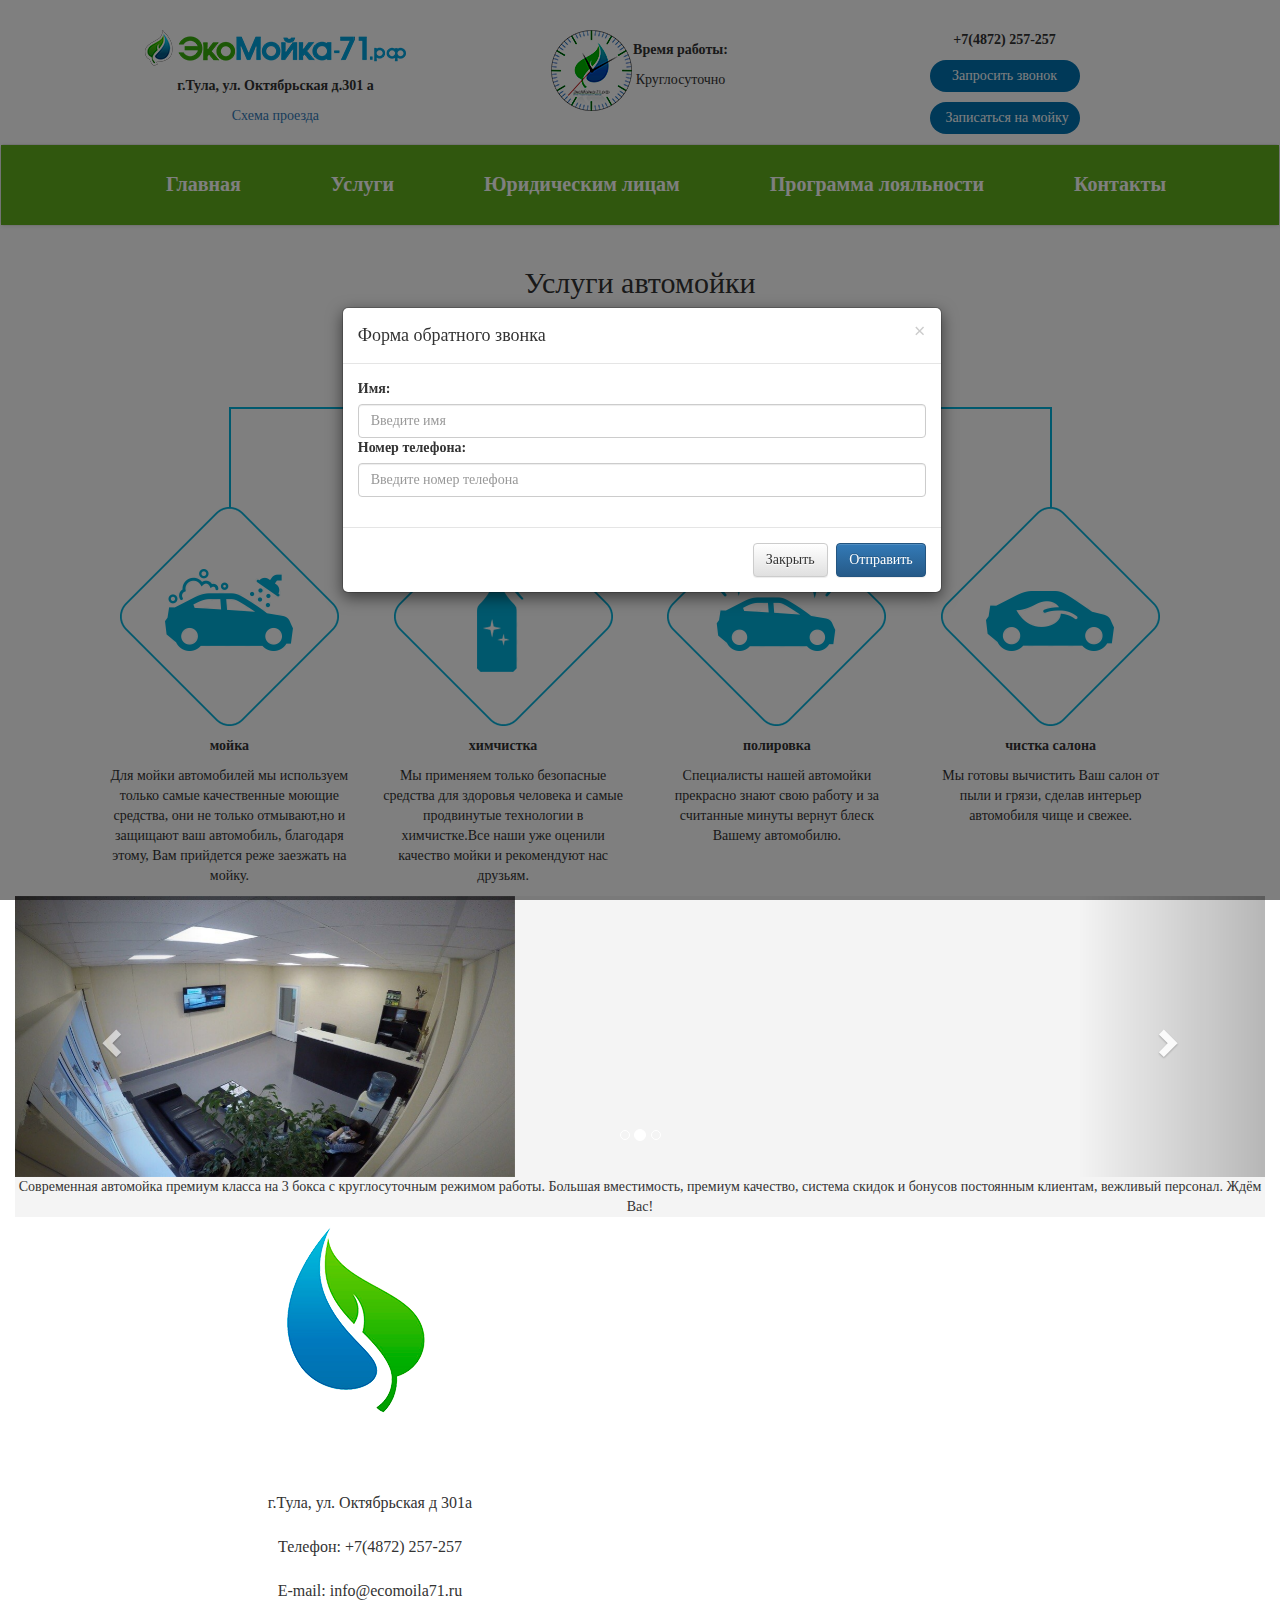
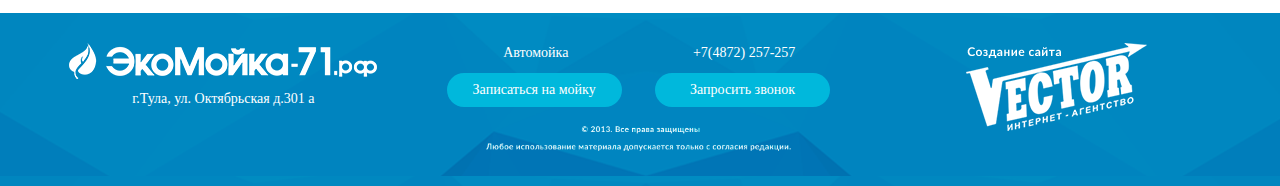
==== index.html @ 659a9f97 "prepearing to move" ====
<!DOCTYPE html>
<html lang="en">
<head>
	<meta charset="UTF-8">
	<meta name="viewport" content="width=device-width, initial-scale=1.0">
	<link href="assets/css/bootstrap-responsive.css" rel="stylesheet">
	<link href="css/bootstrap.min.css" rel="stylesheet">
	<link href="css/bootstrap-theme.css" rel="stylesheet">
	<link href="css/font-awesome.css" rel="stylesheet">
	<link href="css/styles.css" rel="stylesheet">
	<script src="js/jquery-3.0.0.min.js"></script>
    <script src="js/bootstrap.min.js"></script>
    <script src="js/bootstrap-carousel.js"></script>
	<title>Экомойка71</title>
</head>
<body>
<header>
<div class="container-fluid">
    <div class="col-lg-5 col-md-5  col-sm-5  col-xs-12">
      <p><img src="img/logo.png" alt=""></p>
      <p><strong>г.Тула, ул. Октябрьская д.301 а</strong></p>
      <p><a href="#contacts">Схема проезда</a></p>
    </div>
    <div class="col-lg-2 col-md-3 col-sm-3 col-xs-12 clock">
    	<p class="hidden-xs"><img src="img/clock.png" alt=""></p>
    	<p><strong>Время работы:</strong></p>
    	<p>Круглосуточно</p>
    </div>
    <div class="col-lg-5 col-md-4 col-sm-4 col-xs-12">
    	<p class="visible-xs"><strong>Контактный телефон:</strong></p>
    	<p><strong>+7(4872) 257-257</strong></p>
    	<p class="col-xs-6 col-sm-12 col-lg-12"><a class="btn">Запросить звонок</a></p>
    	<p class="col-xs-6 col-sm-12 col-lg-12"><a class="btn">Записаться на мойку</a></p>
    </div>
  </div>
</header>
<nav role="navigation" class="navbar navbar-default">
	<!-- Логотип и мобильное меню -->
	<div class="navbar-header hidden-lg">
	<button type="button" data-target="#navbarCollapse" data-toggle="collapse" class="navbar-toggle">
	    <span class="sr-only">Toggle navigation</span>
		<span class="icon-bar"></span>
		<span class="icon-bar"></span>
		<span class="icon-bar"></span>
	</button>
	<span class="navbar-brand">Меню</span>
		<!-- <a href="#" class="navbar-brand">Меню</a> -->
	</div>
	<div id="navbarCollapse" class="collapse navbar-collapse">
	<ul class="nav navbar-nav">
		<li>Главная</li>
		<li>Услуги</li>
		<li>Юридическим лицам</li>
		<li>Программа лояльности</li>
		<li>Контакты</li>
	</ul>
</div>
</nav>
<div class="wrap">
	<div class="content">
		<div class="container col-lg-12">
			<h2>Услуги автомойки</h2>
			<img src="img/splits.png" alt="" class="hidden-xs hidden-sm">
			<img src="img/stripes1.png" alt="" class="hidden-xs hidden-md hidden-lg">
		</div>
		<div class="container uslugi ">
			<div class="col-lg-3 col-md-3 col-sm-6">
				<p><img src="img/washing.png" alt=""></p>
				<p><strong>мойка</strong></p>
				<p>Для мойки автомобилей мы используем только самые качественные моющие средства, они не только отмывают,но и защищают ваш автомобиль, благодаря этому, Вам прийдется реже заезжать на мойку.</p>
			</div>
			<div class="col-lg-3 col-md-3 col-sm-6">
				<p><img src="img/himka.png" alt=""></p>
				<p><strong>химчистка</strong></p>
				<p>Мы применяем только безопасные средства для здоровья человека и самые продвинутые технологии в химчистке.Все наши уже оценили качество мойки 
и рекомендуют нас друзьям.</p>
			</div>
			<img src="img/stripes2.png" alt="" class="hidden-xs hidden-md hidden-lg">
			<div class="col-lg-3 col-md-3 col-sm-6">
				<p><img src="img/polirovka.png" alt=""></p>
				<p><strong>полировка</strong></p>
				<p>Специалисты нашей автомойки прекрасно знают свою работу и за считанные минуты вернут блеск Вашему автомобилю.</p>
			</div>
			<div class="col-lg-3 col-md-3 col-sm-6">
				<p><img src="img/cleaning.png" alt=""></p>
				<p><strong>чистка салона</strong></p>
				<p>Мы готовы вычистить Ваш салон от пыли и грязи, сделав интерьер автомобиля чище и свежее.</p>
			</div>
		</div>
		<div class="container-fluid">
		<div class="infotext">
<!-- 			<div class="container col-xs-12"><img id= "imgslider" src="img/neSYvncWELQ.jpg" alt="" width="500px" ></div>
			<div id="myCarousel" class="carousel slide">
			<div class="carousel-inner">
			<div class="active item">…</div>
			<div class="item">…</div>
			<div class="item">…</div>
			</div>
			<a class="carousel-control left" href="#myCarousel" data-slide="prev">&lsaquo;</a>
			<a class="carousel-control right" href="#myCarousel" data-slide="next">&rsaquo;</a>
			</div>
 -->

<div id="testCarousel" class="carousel slide" data-ride="carousel">
	<!-- Индикаторы карусели -->
	<ol class="carousel-indicators">
		<li data-target="#testCarousel" data-slide-to="0" ></li>
		<li data-target="#testCarousel" data-slide-to="1" class="active"></li>
		<li data-target="#testCarousel" data-slide-to="2"></li>
	</ol>

	<!-- Слайды карусели -->
	<div class="carousel-inner">
		<!-- Слайд 1 -->
		<div class="item ">
			<img src="img/neSYvncWELQ.jpg" alt="..." width="500px">
		</div>
		<!-- Слайд 2 -->
		<div class="item active">
			<img src="img/neSYvncWELQ.jpg" alt="..." width="500px">
		</div>
		<!-- Слайд 3 -->
		<div class="item">
			<img src="img/neSYvncWELQ.jpg" alt="..." width="500px">
		</div>
	</div>

	<!-- Навигация карусели (следующий или предыдущий слайд) -->
	<a class="left carousel-control" href="#testCarousel" role="button" data-slide="prev">
		<span class="glyphicon glyphicon-chevron-left"></span>
	</a>
	<a class="right carousel-control" href="#testCarousel" role="button" data-slide="next">
		<span class="glyphicon glyphicon-chevron-right"></span>
	</a>
</div>



		<p>Современная автомойка премиум класса на 3 бокса с круглосуточным режимом работы. Большая вместимость, премиум качество, система скидок и бонусов постоянным клиентам, вежливый персонал. Ждём Вас!</p>
		</div>
	</div>
		<div id="contacts" class="container contacts">
			<div class="col-lg-6 col-sm-6">
				<p><img id="minilogo" src="img/logo-list.png" alt=""></p>
				<p><i class="fa fa-map-marker fa-2x" aria-hidden="true"></i>г.Тула, ул. Октябрьская д 301а</p>
				<p><i class="fa fa-mobile fa-2x" aria-hidden="true"></i>Телефон: +7(4872) 257-257</p>
				<p><i class="fa fa-envelope fa-2x" aria-hidden="true"></i>E-mail: info@ecomoila71.ru</p>
			</div>
			<div class="col-lg-6 col-xs-12  col-sm-6 yandexmap">
				<script type="text/javascript" charset="utf-8" async src="https://api-maps.yandex.ru/services/constructor/1.0/js/?sid=FdGXkYygCgT-TSAYd5V269QeFnaN8flF&amp;width=500&amp;height=400&amp;lang=ru_RU&amp;sourceType=constructor&amp;scroll=true"></script>
			</div>
		</div>
	</div>
</div>
<footer>
	<div class="container-fluid">
    <div class="col-lg-4 col-sm-4 logo">
      <p><img src="img/logo-footer.png" alt=""></p>
      <p class="hidden-xs">г.Тула, ул. Октябрьская д.301 а</p>
    </div>
    <div class="col-lg-2 col-xs-6 col-sm-2">
    	<p class="hidden-xs">Автомойка</p>
	    <p class="btn col-xs-6">Записаться на мойку</p>
	    <p class="visible-xs">Любое использование материала допускается только с согласия редакции.</p>
    </div>
    <div class="col-lg-2 col-xs-6 col-sm-2">
    	<p class="hidden-xs">+7(4872) 257-257</p>
 		<p class="btn col-xs-6">Запросить звонок</p>    	
 		<p class="visible-xs">© 2013. Все права <br>защищены</p>    	
    </div>
    <div class="col-lg-4 col-sm-4 copyrigth hidden-xs">
    	<p><img src="img/vektor.png" alt=""></p>
    </div>
  </div>

</footer>

    <!-- HTML-код модального окна -->
    <div id="myModalBox" class="modal fade">
      <div class="modal-dialog">
        <div class="modal-content">
          <!-- Заголовок модального окна -->
          <div class="modal-header">
            <button type="button" class="close" data-dismiss="modal" aria-hidden="true">×</button>
            <h4 class="modal-title">Форма обратного звонка</h4>
          </div>
          <!-- Основное содержимое модального окна -->
          <div class="modal-body">
               <form>
			      <div class="form-group">
			        <label for="inputName">Имя:</label>
			        <input type="name" class="form-control" id="inputName" placeholder="Введите имя">
			      <div class="form-group">
			        <label for="inputPhone">Номер телефона:</label>
			        <input type="phone" class="form-control" id="inputPhone" placeholder="Введите номер телефона">
			      </div>
			      </div>
			      			   
          </div>
          <!-- Футер модального окна -->
          <div class="modal-footer">
            <button type="button" class="btn btn-default" data-dismiss="modal">Закрыть</button>
            <button type="submit" class="btn btn-primary">Отправить</button>
          </div>
         </form>
        </div>
      </div>
    </div>
     
    <!-- Скрипт, вызывающий модальное окно после загрузки страницы -->
    <script>
      $(document).ready(function() {
        $("#myModalBox").modal('show');
      });
    </script>	
</body>
</html>
---- css/styles.css ----
body{text-align:center;font-family:Lato}header{padding-top:30px}header .clock img{float:left}header .btn{background-color:#0173b1;color:#fff;border-radius:50px;padding:5px 15px;font-family:Akrobat;width:150px}header .btn:hover{background-color:#fff;color:#0173b1;border-color:#0173b1}@media screen and (max-width:320px){header .btn{font-size:12px;padding:4px 3px;width:auto}}@media screen and (max-width:320px){header{font-size:12px}}nav ul{background-color:#60ae1c}nav ul li{display:inline-block;padding:0 45px;font-weight:700;line-height:3.999;font-size:20px;color:#fff}nav ul li:hover{color:#9fff59}@media screen and (max-width:1200px){nav ul li{font-size:15px;padding:0 45px}}nav .navbar-header{background-color:#e4ffd0}nav .navbar-brand{color:#fff}nav .navbar-collapse{padding:0;border:none;text-align:center}@media screen and (min-width:1200px){nav .navbar-collapse .nav{padding-left:120px}}nav .navbar-collapse .navbar-nav{float:none}@media screen and (min-width:1200px){.uslugi{width:1125px}}.infotext{background-color:#f4f4f4}.contacts p{font-size:16px}.contacts i{color:#60ae1c;margin-right:5px}.cars{margin:10px 0}@media screen and (max-width:620px){#imgslider{width:300px}}@media screen and (max-width:480px){.yandexmap ymaps:first-child{width:250px}}.accordion img{margin-bottom:10px}.accordion-heading{background-color:#85ca30;text-transform:uppercase}.accordion-heading .accordion-toggle{color:#fff}table{margin-top:10px;margin-bottom:10px;border:1px solid #000;width:90%;border-collapse:collapse;color:#005b8c;font-family:Lato;margin-left:5%}table tr{border:1px solid}table tr td,table tr th{border:1px solid;text-align:center}table tr th{border-color:#0173b1;background-color:#e0fbcc;font-weight:700;color:#000;font-size:20px}table tr:nth-child(odd){background-color:#cff6ff}footer{padding-top:30px;color:#fff;background:url(../img/footer.png);background-size:contain;min-height:173px}@media screen and (max-width:480px){footer{background:#4172ad}footer .copyrigth,footer .logo{display:block}footer .visible-xs{font-size:12px;text-align:justify;width:122px;margin-right:5px;padding-top:35px}}footer .btn{background-color:#00b8dc;border-radius:50px;width:175px}footer .btn:hover{background-color:#fff;color:#0173b1}@media screen and (max-width:320px){footer .btn{font-size:13px;padding:4px 3px;width:auto;margin-right:5px}}@media screen and (max-width:480px){footer .logo img{width:200px}}.modal{text-align:center}@media screen and (min-width:768px){.modal:before{display:inline-block;vertical-align:middle;content:" ";height:100%}}.modal-dialog{display:inline-block;text-align:left;vertical-align:middle}
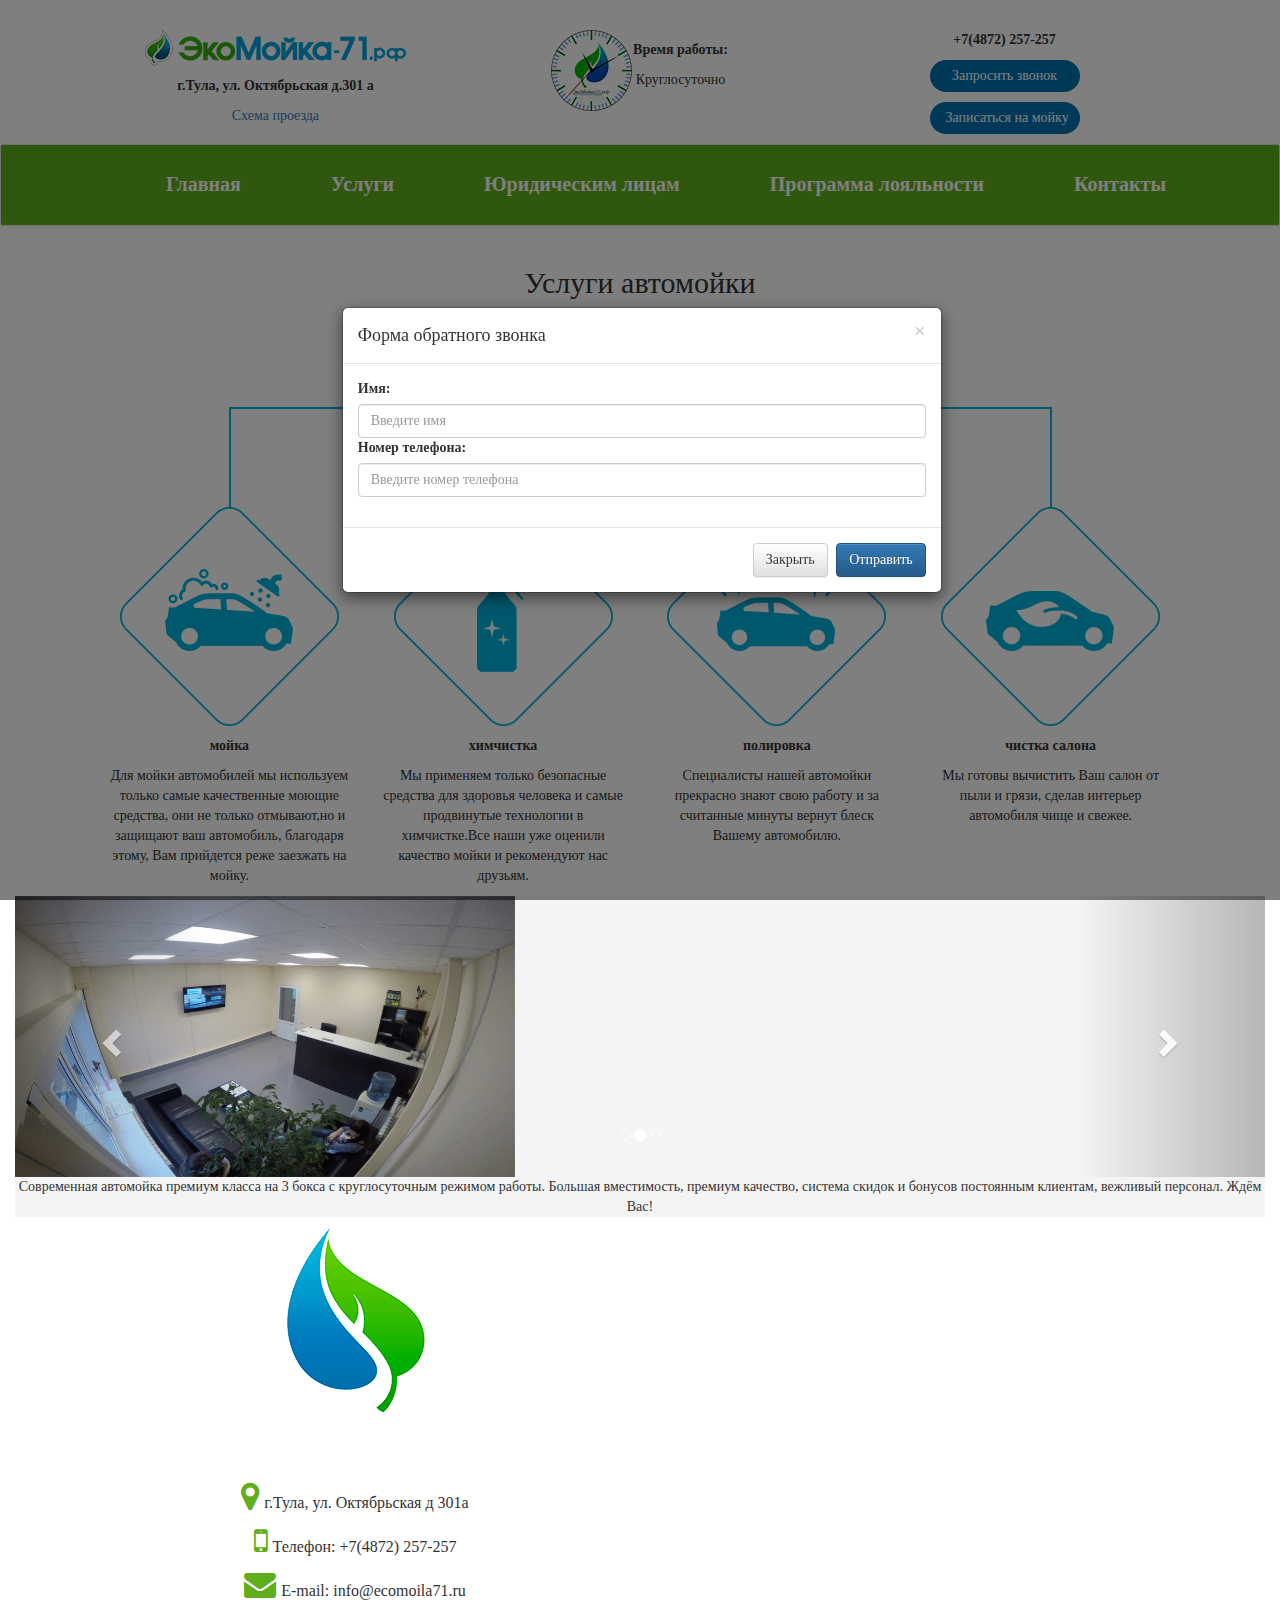
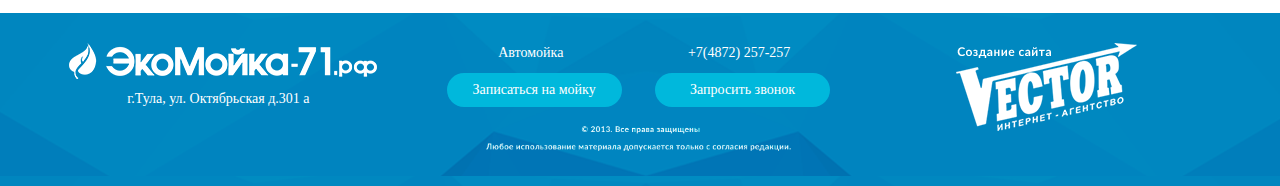
==== commit b4138b43: "some updates for mobile" ====
--- a/index.html
+++ b/index.html
@@ -36,7 +36,7 @@
 </header>
 <nav role="navigation" class="navbar navbar-default">
 	<!-- Логотип и мобильное меню -->
-	<div class="navbar-header hidden-lg">
+	<div class="navbar-header visible-xs">
 	<button type="button" data-target="#navbarCollapse" data-toggle="collapse" class="navbar-toggle">
 	    <span class="sr-only">Toggle navigation</span>
 		<span class="icon-bar"></span>
@@ -60,28 +60,28 @@
 	<div class="content">
 		<div class="container col-lg-12">
 			<h2>Услуги автомойки</h2>
-			<img src="img/splits.png" alt="" class="hidden-xs hidden-sm">
-			<img src="img/stripes1.png" alt="" class="hidden-xs hidden-md hidden-lg">
+			<img src="img/splits.png" alt="" class="hidden-xs hidden-sm hidden-md">
+			<img src="img/stripes1.png" alt="" class="hidden-xs hidden-lg">
 		</div>
 		<div class="container uslugi ">
-			<div class="col-lg-3 col-md-3 col-sm-6">
+			<div class="col-lg-3 col-md-6 col-sm-6">
 				<p><img src="img/washing.png" alt=""></p>
 				<p><strong>мойка</strong></p>
 				<p>Для мойки автомобилей мы используем только самые качественные моющие средства, они не только отмывают,но и защищают ваш автомобиль, благодаря этому, Вам прийдется реже заезжать на мойку.</p>
 			</div>
-			<div class="col-lg-3 col-md-3 col-sm-6">
+			<div class="col-lg-3 col-md-6 col-sm-6">
 				<p><img src="img/himka.png" alt=""></p>
 				<p><strong>химчистка</strong></p>
 				<p>Мы применяем только безопасные средства для здоровья человека и самые продвинутые технологии в химчистке.Все наши уже оценили качество мойки 
 и рекомендуют нас друзьям.</p>
 			</div>
-			<img src="img/stripes2.png" alt="" class="hidden-xs hidden-md hidden-lg">
-			<div class="col-lg-3 col-md-3 col-sm-6">
+			<img src="img/stripes2.png" alt="" class="hidden-xs hidden-lg">
+			<div class="col-lg-3 col-md-6 col-sm-6">
 				<p><img src="img/polirovka.png" alt=""></p>
 				<p><strong>полировка</strong></p>
 				<p>Специалисты нашей автомойки прекрасно знают свою работу и за считанные минуты вернут блеск Вашему автомобилю.</p>
 			</div>
-			<div class="col-lg-3 col-md-3 col-sm-6">
+			<div class="col-lg-3 col-md-6 col-sm-6">
 				<p><img src="img/cleaning.png" alt=""></p>
 				<p><strong>чистка салона</strong></p>
 				<p>Мы готовы вычистить Ваш салон от пыли и грязи, сделав интерьер автомобиля чище и свежее.</p>
--- a/css/styles.css
+++ b/css/styles.css
@@ -1 +1 @@
-body{text-align:center;font-family:Lato}header{padding-top:30px}header .clock img{float:left}header .btn{background-color:#0173b1;color:#fff;border-radius:50px;padding:5px 15px;font-family:Akrobat;width:150px}header .btn:hover{background-color:#fff;color:#0173b1;border-color:#0173b1}@media screen and (max-width:320px){header .btn{font-size:12px;padding:4px 3px;width:auto}}@media screen and (max-width:320px){header{font-size:12px}}nav ul{background-color:#60ae1c}nav ul li{display:inline-block;padding:0 45px;font-weight:700;line-height:3.999;font-size:20px;color:#fff}nav ul li:hover{color:#9fff59}@media screen and (max-width:1200px){nav ul li{font-size:15px;padding:0 45px}}nav .navbar-header{background-color:#e4ffd0}nav .navbar-brand{color:#fff}nav .navbar-collapse{padding:0;border:none;text-align:center}@media screen and (min-width:1200px){nav .navbar-collapse .nav{padding-left:120px}}nav .navbar-collapse .navbar-nav{float:none}@media screen and (min-width:1200px){.uslugi{width:1125px}}.infotext{background-color:#f4f4f4}.contacts p{font-size:16px}.contacts i{color:#60ae1c;margin-right:5px}.cars{margin:10px 0}@media screen and (max-width:620px){#imgslider{width:300px}}@media screen and (max-width:480px){.yandexmap ymaps:first-child{width:250px}}.accordion img{margin-bottom:10px}.accordion-heading{background-color:#85ca30;text-transform:uppercase}.accordion-heading .accordion-toggle{color:#fff}table{margin-top:10px;margin-bottom:10px;border:1px solid #000;width:90%;border-collapse:collapse;color:#005b8c;font-family:Lato;margin-left:5%}table tr{border:1px solid}table tr td,table tr th{border:1px solid;text-align:center}table tr th{border-color:#0173b1;background-color:#e0fbcc;font-weight:700;color:#000;font-size:20px}table tr:nth-child(odd){background-color:#cff6ff}footer{padding-top:30px;color:#fff;background:url(../img/footer.png);background-size:contain;min-height:173px}@media screen and (max-width:480px){footer{background:#4172ad}footer .copyrigth,footer .logo{display:block}footer .visible-xs{font-size:12px;text-align:justify;width:122px;margin-right:5px;padding-top:35px}}footer .btn{background-color:#00b8dc;border-radius:50px;width:175px}footer .btn:hover{background-color:#fff;color:#0173b1}@media screen and (max-width:320px){footer .btn{font-size:13px;padding:4px 3px;width:auto;margin-right:5px}}@media screen and (max-width:480px){footer .logo img{width:200px}}.modal{text-align:center}@media screen and (min-width:768px){.modal:before{display:inline-block;vertical-align:middle;content:" ";height:100%}}.modal-dialog{display:inline-block;text-align:left;vertical-align:middle}+body{text-align:center;font-family:Lato}header{padding-top:30px}header .clock img{float:left}header .btn{background-color:#0173b1;color:#fff;border-radius:50px;padding:5px 15px;font-family:Akrobat;width:150px}header .btn:hover{background-color:#fff;color:#0173b1;border-color:#0173b1}@media screen and (max-width:320px){header .btn{font-size:12px;padding:4px 3px;width:auto}}@media screen and (max-width:320px){header{font-size:12px}}nav ul{background-color:#60ae1c}nav ul li{display:inline-block;padding:0 45px;font-weight:700;line-height:3.999;font-size:20px;color:#fff}nav ul li:hover{color:#9fff59}@media screen and (max-width:1200px){nav ul li{font-size:15px;padding:0 45px}}nav .navbar-header{background-color:#e4ffd0}nav .navbar-brand{color:#fff}nav .navbar-collapse{padding:0;border:none;text-align:center}@media screen and (min-width:1200px){nav .navbar-collapse .nav{padding-left:120px}}nav .navbar-collapse .navbar-nav{float:none}@media screen and (max-width:480px){nav .navbar-collapse .navbar-nav{margin:0}}@media screen and (min-width:1200px){.uslugi{width:1125px}}@media screen and (min-width:1024px) and (max-width:1200px){.uslugi{display:flex;justify-content:center;align-items:stretch;width:76%;flex-wrap:wrap}}@media screen and (max-width:960px){.uslugi{display:flex;justify-content:center;align-items:stretch;width:81%;flex-wrap:wrap}}.infotext{background-color:#f4f4f4}.contacts p{font-size:16px}.contacts i{color:#60ae1c;margin-right:5px}.cars{margin:10px 0}@media screen and (max-width:620px){#imgslider{width:300px}}@media screen and (max-width:480px){.yandexmap ymaps:first-child{width:250px}}.accordion{margin-top:15px;margin-bottom:15px}.accordion img{margin-bottom:10px}.accordion-heading{background-color:#85ca30;text-transform:uppercase}.accordion-heading .accordion-toggle{color:#fff}table{margin-top:10px;margin-bottom:10px;border:1px solid #000;width:90%;border-collapse:collapse;color:#005b8c;font-family:Lato;margin-left:5%}table tr{border:1px solid}table tr td,table tr th{border:1px solid;text-align:center}table tr th{border-color:#0173b1;background-color:#e0fbcc;font-weight:700;color:#000;font-size:20px}table tr:nth-child(odd){background-color:#cff6ff}footer{padding-top:30px;color:#fff;background:url(../img/footer.png);background-size:contain;min-height:173px}@media screen and (max-width:480px){footer{background:#4172ad}footer .copyrigth,footer .logo{display:block}footer .visible-xs{font-size:12px;text-align:justify;width:122px;margin-right:5px;padding-top:35px;margin-left:7px}}@media screen and (max-width:1024px){footer{min-height:135px;padding-top:18px}footer div .hidden-xs{margin-left:0}}footer .btn{background-color:#00b8dc;border-radius:50px;width:175px}footer .btn:hover{background-color:#fff;color:#0173b1}@media screen and (max-width:320px){footer .btn{font-size:13px;padding:4px 3px;width:auto;margin-right:5px}}@media screen and (max-width:1024px){footer .btn{width:143px}}@media screen and (max-width:480px){footer .logo img{width:200px}}footer .hidden-xs{margin-left:-10px}.modal{text-align:center}@media screen and (min-width:768px){.modal:before{display:inline-block;vertical-align:middle;content:" ";height:100%}}.modal-dialog{display:inline-block;text-align:left;vertical-align:middle}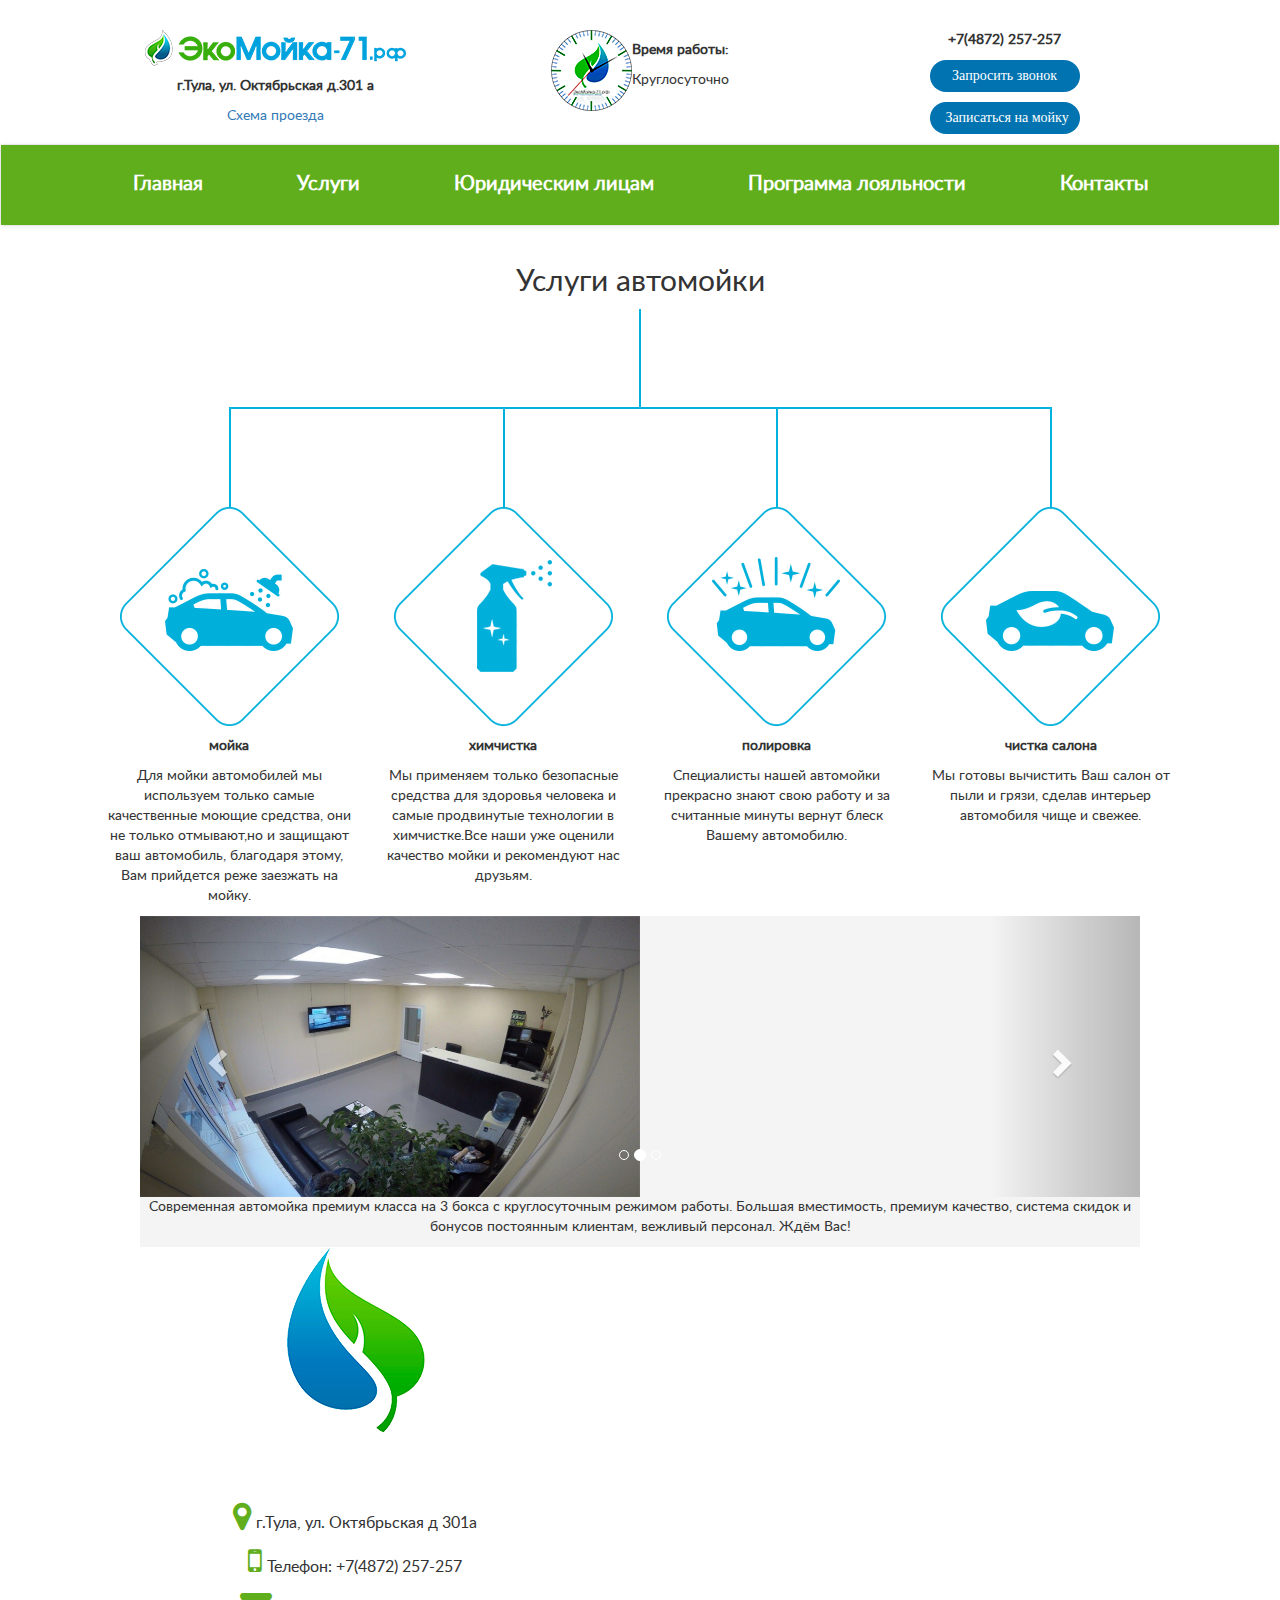
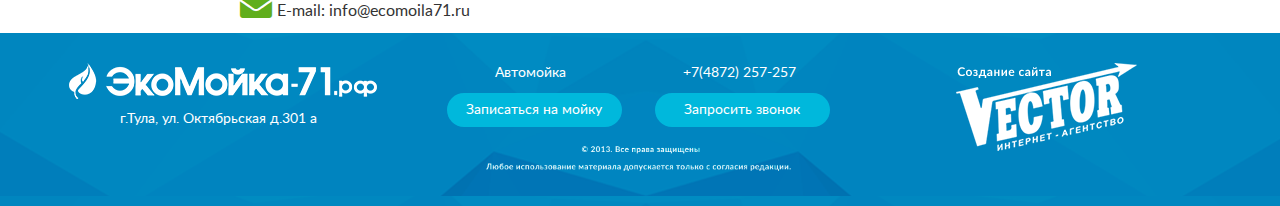
==== commit 842b2354: "active modal box" ====
--- a/index.html
+++ b/index.html
@@ -11,13 +11,14 @@
 	<script src="js/jquery-3.0.0.min.js"></script>
     <script src="js/bootstrap.min.js"></script>
     <script src="js/bootstrap-carousel.js"></script>
-	<title>Экомойка71</title>
+    <script src="js/form.js"></script>
+	<title>Экомойка-71</title>
 </head>
 <body>
 <header>
 <div class="container-fluid">
     <div class="col-lg-5 col-md-5  col-sm-5  col-xs-12">
-      <p><img src="img/logo.png" alt=""></p>
+      <p><a href="index.html"><img src="img/logo.png" alt=""></a></p>
       <p><strong>г.Тула, ул. Октябрьская д.301 а</strong></p>
       <p><a href="#contacts">Схема проезда</a></p>
     </div>
@@ -29,8 +30,8 @@
     <div class="col-lg-5 col-md-4 col-sm-4 col-xs-12">
     	<p class="visible-xs"><strong>Контактный телефон:</strong></p>
     	<p><strong>+7(4872) 257-257</strong></p>
-    	<p class="col-xs-6 col-sm-12 col-lg-12"><a class="btn">Запросить звонок</a></p>
-    	<p class="col-xs-6 col-sm-12 col-lg-12"><a class="btn">Записаться на мойку</a></p>
+    	<p class="col-xs-6 col-sm-12 col-lg-12"><a class="btn" onclick="callback()">Запросить звонок</a></p>
+    	<p class="col-xs-6 col-sm-12 col-lg-12"><a class="btn" href="http://257-257.ru">Записаться на мойку</a></p>
     </div>
   </div>
 </header>
@@ -48,11 +49,11 @@
 	</div>
 	<div id="navbarCollapse" class="collapse navbar-collapse">
 	<ul class="nav navbar-nav">
-		<li>Главная</li>
-		<li>Услуги</li>
-		<li>Юридическим лицам</li>
-		<li>Программа лояльности</li>
-		<li>Контакты</li>
+		<a href=""><li>Главная</li></a>
+		<a href="uslugi.html"><li>Услуги</li></a>
+		<a href="uridicheskim.html"><li>Юридическим лицам</li></a>
+		<a href="programs.html"><li>Программа лояльности</li></a>
+		<a href="contacts.html"><li>Контакты</li></a>
 	</ul>
 </div>
 </nav>
@@ -87,7 +88,7 @@
 				<p>Мы готовы вычистить Ваш салон от пыли и грязи, сделав интерьер автомобиля чище и свежее.</p>
 			</div>
 		</div>
-		<div class="container-fluid">
+		<div class="container-fluid infotext-container">
 		<div class="infotext">
 <!-- 			<div class="container col-xs-12"><img id= "imgslider" src="img/neSYvncWELQ.jpg" alt="" width="500px" ></div>
 			<div id="myCarousel" class="carousel slide">
@@ -155,21 +156,21 @@
 <footer>
 	<div class="container-fluid">
     <div class="col-lg-4 col-sm-4 logo">
-      <p><img src="img/logo-footer.png" alt=""></p>
+      <p><a href="index.html"><img src="img/logo-footer.png" alt=""></a></p>
       <p class="hidden-xs">г.Тула, ул. Октябрьская д.301 а</p>
     </div>
     <div class="col-lg-2 col-xs-6 col-sm-2">
     	<p class="hidden-xs">Автомойка</p>
-	    <p class="btn col-xs-6">Записаться на мойку</p>
+	    <p class="btn col-xs-6"><a  href="http://257-257.ru">Записаться на мойку</a></p>
 	    <p class="visible-xs">Любое использование материала допускается только с согласия редакции.</p>
     </div>
     <div class="col-lg-2 col-xs-6 col-sm-2">
     	<p class="hidden-xs">+7(4872) 257-257</p>
- 		<p class="btn col-xs-6">Запросить звонок</p>    	
+ 		<p class="btn col-xs-6" onclick="callback()">Запросить звонок</p>    	
  		<p class="visible-xs">© 2013. Все права <br>защищены</p>    	
     </div>
     <div class="col-lg-4 col-sm-4 copyrigth hidden-xs">
-    	<p><img src="img/vektor.png" alt=""></p>
+    	<p><a href="http://webtop10.info"><img src="img/vektor.png" alt=""></a></p>
     </div>
   </div>
 
@@ -207,11 +208,6 @@
       </div>
     </div>
      
-    <!-- Скрипт, вызывающий модальное окно после загрузки страницы -->
-    <script>
-      $(document).ready(function() {
-        $("#myModalBox").modal('show');
-      });
-    </script>	
+
 </body>
 </html>--- a/css/styles.css
+++ b/css/styles.css
@@ -1 +1 @@
-body{text-align:center;font-family:Lato}header{padding-top:30px}header .clock img{float:left}header .btn{background-color:#0173b1;color:#fff;border-radius:50px;padding:5px 15px;font-family:Akrobat;width:150px}header .btn:hover{background-color:#fff;color:#0173b1;border-color:#0173b1}@media screen and (max-width:320px){header .btn{font-size:12px;padding:4px 3px;width:auto}}@media screen and (max-width:320px){header{font-size:12px}}nav ul{background-color:#60ae1c}nav ul li{display:inline-block;padding:0 45px;font-weight:700;line-height:3.999;font-size:20px;color:#fff}nav ul li:hover{color:#9fff59}@media screen and (max-width:1200px){nav ul li{font-size:15px;padding:0 45px}}nav .navbar-header{background-color:#e4ffd0}nav .navbar-brand{color:#fff}nav .navbar-collapse{padding:0;border:none;text-align:center}@media screen and (min-width:1200px){nav .navbar-collapse .nav{padding-left:120px}}nav .navbar-collapse .navbar-nav{float:none}@media screen and (max-width:480px){nav .navbar-collapse .navbar-nav{margin:0}}@media screen and (min-width:1200px){.uslugi{width:1125px}}@media screen and (min-width:1024px) and (max-width:1200px){.uslugi{display:flex;justify-content:center;align-items:stretch;width:76%;flex-wrap:wrap}}@media screen and (max-width:960px){.uslugi{display:flex;justify-content:center;align-items:stretch;width:81%;flex-wrap:wrap}}.infotext{background-color:#f4f4f4}.contacts p{font-size:16px}.contacts i{color:#60ae1c;margin-right:5px}.cars{margin:10px 0}@media screen and (max-width:620px){#imgslider{width:300px}}@media screen and (max-width:480px){.yandexmap ymaps:first-child{width:250px}}.accordion{margin-top:15px;margin-bottom:15px}.accordion img{margin-bottom:10px}.accordion-heading{background-color:#85ca30;text-transform:uppercase}.accordion-heading .accordion-toggle{color:#fff}table{margin-top:10px;margin-bottom:10px;border:1px solid #000;width:90%;border-collapse:collapse;color:#005b8c;font-family:Lato;margin-left:5%}table tr{border:1px solid}table tr td,table tr th{border:1px solid;text-align:center}table tr th{border-color:#0173b1;background-color:#e0fbcc;font-weight:700;color:#000;font-size:20px}table tr:nth-child(odd){background-color:#cff6ff}footer{padding-top:30px;color:#fff;background:url(../img/footer.png);background-size:contain;min-height:173px}@media screen and (max-width:480px){footer{background:#4172ad}footer .copyrigth,footer .logo{display:block}footer .visible-xs{font-size:12px;text-align:justify;width:122px;margin-right:5px;padding-top:35px;margin-left:7px}}@media screen and (max-width:1024px){footer{min-height:135px;padding-top:18px}footer div .hidden-xs{margin-left:0}}footer .btn{background-color:#00b8dc;border-radius:50px;width:175px}footer .btn:hover{background-color:#fff;color:#0173b1}@media screen and (max-width:320px){footer .btn{font-size:13px;padding:4px 3px;width:auto;margin-right:5px}}@media screen and (max-width:1024px){footer .btn{width:143px}}@media screen and (max-width:480px){footer .logo img{width:200px}}footer .hidden-xs{margin-left:-10px}.modal{text-align:center}@media screen and (min-width:768px){.modal:before{display:inline-block;vertical-align:middle;content:" ";height:100%}}.modal-dialog{display:inline-block;text-align:left;vertical-align:middle}+@font-face{font-family:LatoRegular;src:url(../fonts/LatoRegular/LatoRegular.eot);src:url(../fonts/LatoRegular/LatoRegular.eot?#iefix) format("embedded-opentype"),url(../fonts/LatoRegular/LatoRegular.woff) format("woff"),url(../fonts/LatoRegular/LatoRegular.ttf) format("truetype");font-style:normal;font-weight:400}body{text-align:center;font-family:LatoRegular}header{padding-top:30px}header .clock img{float:left}header .btn{background-color:#0173b1;color:#fff;border-radius:50px;padding:5px 15px;font-family:Akrobat;width:150px}header .btn:hover{background-color:#fff;color:#0173b1;border-color:#0173b1}@media screen and (max-width:320px){header .btn{font-size:12px;padding:4px 3px;width:auto}}@media screen and (max-width:320px){header{font-size:12px}}nav ul{background-color:#60ae1c}nav ul a{text-decoration:none!important}nav ul a li{display:inline-block;padding:0 45px;font-weight:700;line-height:3.999;font-size:20px;color:#fff}nav ul a li:hover{color:#9fff59}@media screen and (max-width:1200px){nav ul a li{font-size:15px;padding:0 45px}}@media screen and (max-width:480px){nav ul a li{display:block}}nav .navbar-header{background-color:#e4ffd0}nav .navbar-brand{color:#fff}nav .navbar-collapse{padding:0;border:none;text-align:center}nav .navbar-collapse .navbar-nav{float:none}@media screen and (max-width:480px){nav .navbar-collapse .navbar-nav{margin:0}}@media screen and (min-width:1200px){.uslugi{width:1125px}}@media screen and (min-width:1024px) and (max-width:1200px){.uslugi{display:flex;justify-content:center;align-items:stretch;width:76%;flex-wrap:wrap}}@media screen and (max-width:960px){.uslugi{display:flex;justify-content:center;align-items:stretch;width:81%;flex-wrap:wrap}}.infotext-container{display:flex;justify-content:center}.infotext-container .infotext{background-color:#f4f4f4;width:80%}.contacts p{font-size:16px}.contacts i{color:#60ae1c;margin-right:5px}.cars{margin:10px 0}@media screen and (max-width:620px){#imgslider{width:300px}}.accordion{margin-top:15px;margin-bottom:15px}.accordion img{margin-bottom:10px}.accordion-heading{background-color:#85ca30;text-transform:uppercase}.accordion-heading .accordion-toggle{color:#fff}table{margin-top:10px;margin-bottom:10px;border:1px solid #000;width:90%;border-collapse:collapse;color:#005b8c;font-family:Lato;margin-left:5%}table tr{border:1px solid}table tr td,table tr th{border:1px solid;text-align:center}table tr th{border-color:#0173b1;background-color:#e0fbcc;font-weight:700;color:#000;font-size:20px}table tr:nth-child(odd){background-color:#cff6ff}footer{padding-top:30px;color:#fff;background:url(../img/footer.png);background-size:contain;min-height:173px}@media screen and (max-width:480px){footer{background:#4172ad}footer .copyrigth,footer .logo{display:block}footer .visible-xs{font-size:12px;text-align:justify;width:122px;margin-right:5px;padding-top:35px;margin-left:7px}}@media screen and (max-width:1024px){footer{min-height:135px;padding-top:18px}footer div .hidden-xs{margin-left:0}}footer .btn{background-color:#00b8dc;border-radius:50px;width:175px}footer .btn a{text-decoration:none;color:#fff}footer .btn a:hover{color:#0173b1}footer .btn:hover{background-color:#fff;color:#0173b1}@media screen and (max-width:320px){footer .btn{font-size:13px;padding:4px 3px;width:auto;margin-right:5px}}@media screen and (max-width:1024px){footer .btn{width:143px}}@media screen and (max-width:480px){footer .logo img{width:200px}}footer .hidden-xs{margin-left:-10px}.modal{text-align:center}@media screen and (min-width:768px){.modal:before{display:inline-block;vertical-align:middle;content:" ";height:100%}}.modal-dialog{display:inline-block;text-align:left;vertical-align:middle}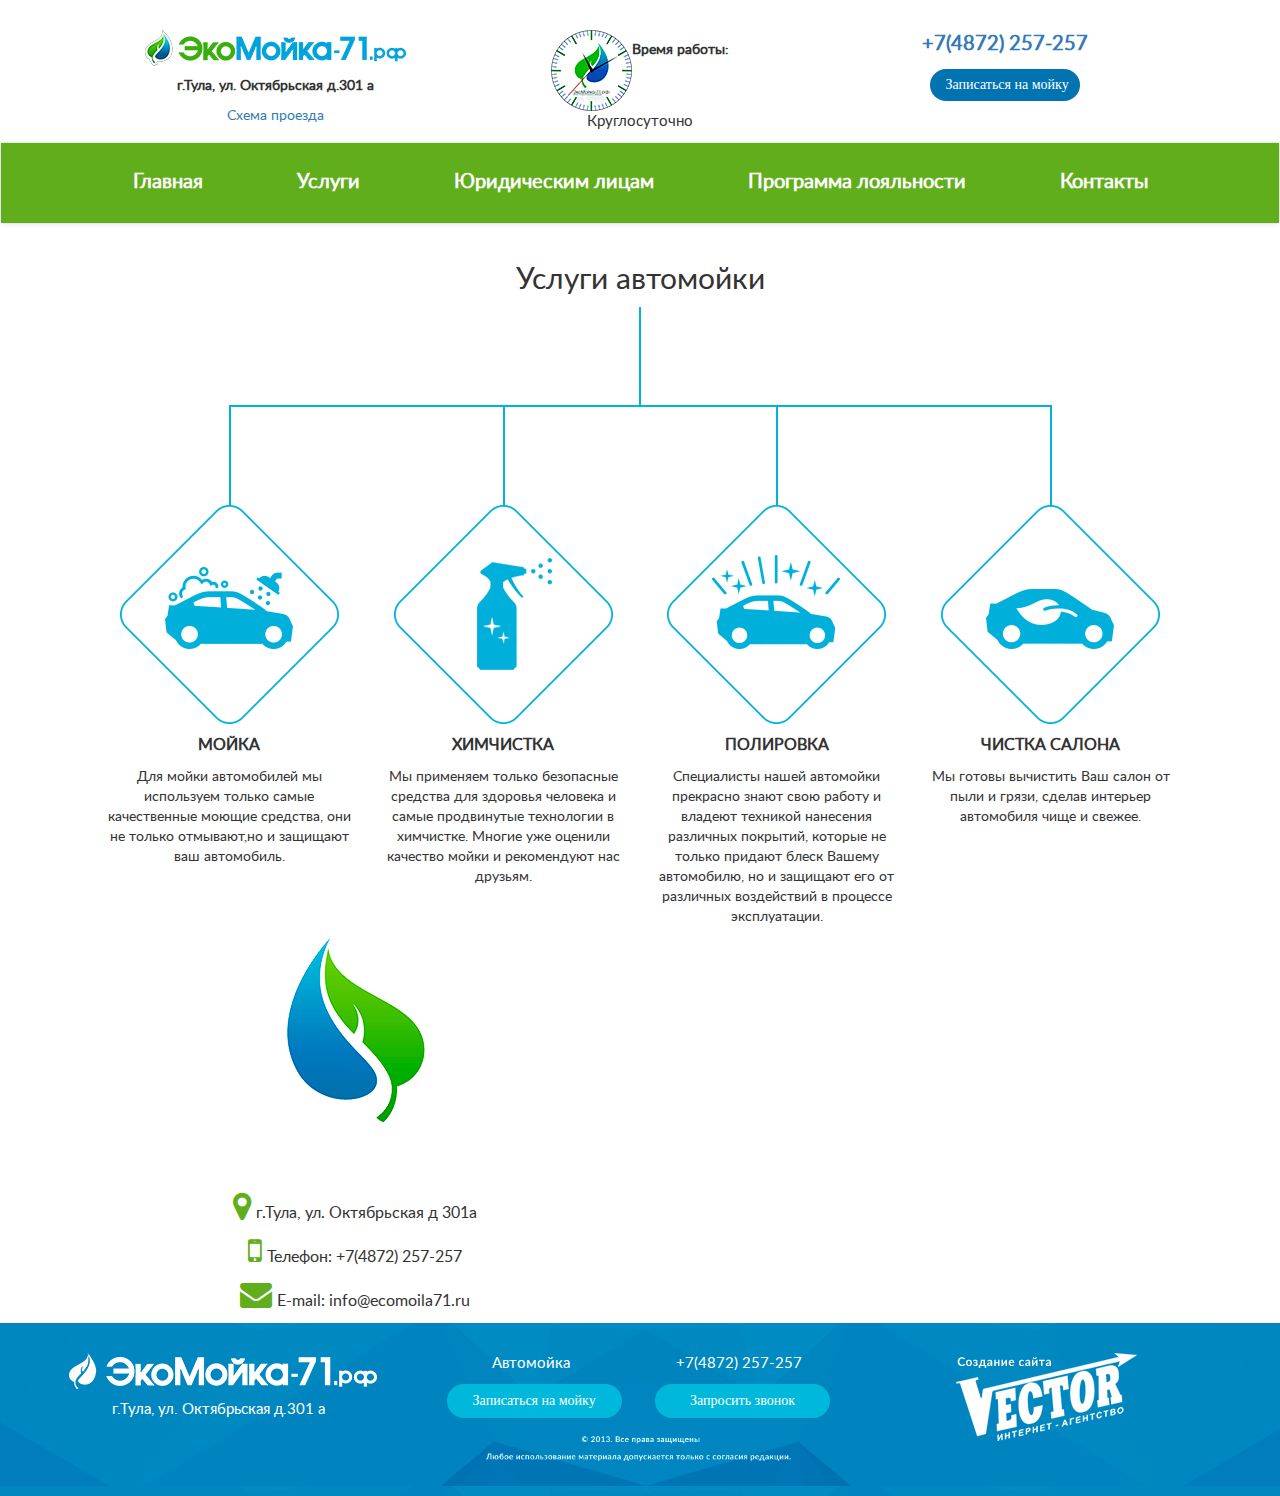
==== commit ba658ecf: "repair" ====
--- a/index.html
+++ b/index.html
@@ -2,7 +2,7 @@
 <html lang="en">
 <head>
 	<meta charset="UTF-8">
-	<meta name="viewport" content="width=device-width, initial-scale=1.0">
+	<meta name="viewport" content="width=device-width, initial-scale=1, maximum-scale=1.0, user-scalable=no">
 	<link href="assets/css/bootstrap-responsive.css" rel="stylesheet">
 	<link href="css/bootstrap.min.css" rel="stylesheet">
 	<link href="css/bootstrap-theme.css" rel="stylesheet">
@@ -25,12 +25,12 @@
     <div class="col-lg-2 col-md-3 col-sm-3 col-xs-12 clock">
     	<p class="hidden-xs"><img src="img/clock.png" alt=""></p>
     	<p><strong>Время работы:</strong></p>
-    	<p>Круглосуточно</p>
+    	<p class="timework">Круглосуточно</p>
     </div>
     <div class="col-lg-5 col-md-4 col-sm-4 col-xs-12">
     	<p class="visible-xs"><strong>Контактный телефон:</strong></p>
-    	<p><strong>+7(4872) 257-257</strong></p>
-    	<p class="col-xs-6 col-sm-12 col-lg-12"><a class="btn" onclick="callback()">Запросить звонок</a></p>
+    	<p class="phone"><a href="tel:+7487257257"><strong>+7(4872) 257-257</strong></a></p>
+    	<!-- <p class="col-xs-6 col-sm-12 col-lg-12"><a class="btn" onclick="callback()">Запросить звонок</a></p> -->
     	<p class="col-xs-6 col-sm-12 col-lg-12"><a class="btn" href="http://257-257.ru">Записаться на мойку</a></p>
     </div>
   </div>
@@ -68,19 +68,19 @@
 			<div class="col-lg-3 col-md-6 col-sm-6">
 				<p><img src="img/washing.png" alt=""></p>
 				<p><strong>мойка</strong></p>
-				<p>Для мойки автомобилей мы используем только самые качественные моющие средства, они не только отмывают,но и защищают ваш автомобиль, благодаря этому, Вам прийдется реже заезжать на мойку.</p>
+				<p>Для мойки автомобилей мы используем только самые качественные моющие средства, они не только отмывают,но и защищают ваш автомобиль.</p>
 			</div>
 			<div class="col-lg-3 col-md-6 col-sm-6">
 				<p><img src="img/himka.png" alt=""></p>
 				<p><strong>химчистка</strong></p>
-				<p>Мы применяем только безопасные средства для здоровья человека и самые продвинутые технологии в химчистке.Все наши уже оценили качество мойки 
+				<p>Мы применяем только безопасные средства для здоровья человека и самые продвинутые технологии в химчистке. Многие уже оценили качество мойки 
 и рекомендуют нас друзьям.</p>
 			</div>
 			<img src="img/stripes2.png" alt="" class="hidden-xs hidden-lg">
 			<div class="col-lg-3 col-md-6 col-sm-6">
 				<p><img src="img/polirovka.png" alt=""></p>
 				<p><strong>полировка</strong></p>
-				<p>Специалисты нашей автомойки прекрасно знают свою работу и за считанные минуты вернут блеск Вашему автомобилю.</p>
+				<p>Специалисты нашей автомойки прекрасно знают свою работу и владеют техникой нанесения различных покрытий, которые не только придают блеск Вашему автомобилю, но и защищают его от различных воздействий в процессе эксплуатации.</p>
 			</div>
 			<div class="col-lg-3 col-md-6 col-sm-6">
 				<p><img src="img/cleaning.png" alt=""></p>
@@ -150,6 +150,9 @@
 			<div class="col-lg-6 col-xs-12  col-sm-6 yandexmap">
 				<script type="text/javascript" charset="utf-8" async src="https://api-maps.yandex.ru/services/constructor/1.0/js/?sid=FdGXkYygCgT-TSAYd5V269QeFnaN8flF&amp;width=500&amp;height=400&amp;lang=ru_RU&amp;sourceType=constructor&amp;scroll=true"></script>
 			</div>
+			<div class="col-sm-6 yandexmapmobile">
+				<script type="text/javascript" charset="utf-8" async src="https://api-maps.yandex.ru/services/constructor/1.0/js/?sid=b5H-jJ2da9MB-jNH4nqqyn7l-CGvRwkB&amp;width=320&amp;height=250&amp;lang=ru_RU&amp;sourceType=constructor&amp;scroll=true"></script>
+			</div>
 		</div>
 	</div>
 </div>
@@ -176,18 +179,41 @@
 
 </footer>
 
-    <!-- HTML-код модального окна -->
-    <div id="myModalBox" class="modal fade">
-      <div class="modal-dialog">
-        <div class="modal-content">
-          <!-- Заголовок модального окна -->
-          <div class="modal-header">
-            <button type="button" class="close" data-dismiss="modal" aria-hidden="true">×</button>
-            <h4 class="modal-title">Форма обратного звонка</h4>
-          </div>
-          <!-- Основное содержимое модального окна -->
-          <div class="modal-body">
-               <form>
+
+<footer2 class="visible-sm">
+	<div class="container-fluid">
+    <div class="col-lg-4  logo">
+      <p><a href="index.html"><img src="img/logo-footer.png" alt=""></a></p>
+      <p class="hidden-xs hidden-sm">г.Тула, ул. Октябрьская д. 301а</p>
+    </div>
+    <div class="col-lg-2 col-xs-6 col-sm-6">
+    	<p class="hidden-xs hidden-sm">Автомойка</p>
+	    <p class="btn col-xs-6"><a  href="http://257-257.ru">Записаться на мойку</a></p>
+	    <p class="visible-xs visible-sm">Любое использование материала допускается только с согласия редакции.</p>
+    </div>
+    <div class="col-lg-2 col-xs-6 col-sm-6">
+    	<p class="hidden-xs hidden-sm">+7(4872) 257-257</p>
+ 		<p class="btn col-xs-6" onclick="callback()">Запросить звонок</p>    	
+ 		<p class="visible-xs visible-sm">© 2013. Все права <br>защищены</p>    	
+    </div>
+    <div class="col-lg-4 col-sm-4 copyrigth hidden-xs hidden-sm">
+    	<p><a href="http://webtop10.info"><img src="img/vektor.png" alt=""></a></p>
+    </div>
+  </div>
+</footer2>
+
+<!--     HTML-код модального окна
+<div id="myModalBox" class="modal fade">
+  <div class="modal-dialog">
+    <div class="modal-content">
+      Заголовок модального окна
+      <div class="modal-header">
+        <button type="button" class="close" data-dismiss="modal" aria-hidden="true">×</button>
+        <h4 class="modal-title">Форма обратного звонка</h4>
+      </div>
+      Основное содержимое модального окна
+      <div class="modal-body">
+           <form id="send-form" action="ajax/send.php" method="POST">
 			      <div class="form-group">
 			        <label for="inputName">Имя:</label>
 			        <input type="name" class="form-control" id="inputName" placeholder="Введите имя">
@@ -197,16 +223,16 @@
 			      </div>
 			      </div>
 			      			   
-          </div>
-          <!-- Футер модального окна -->
-          <div class="modal-footer">
-            <button type="button" class="btn btn-default" data-dismiss="modal">Закрыть</button>
-            <button type="submit" class="btn btn-primary">Отправить</button>
-          </div>
-         </form>
-        </div>
       </div>
-    </div>
+      Футер модального окна
+      <div class="modal-footer">
+        <button type="button" class="btn btn-default" data-dismiss="modal">Закрыть</button>
+        <button type="submit" class="btn btn-primary">Отправить</button>
+      </div>
+     </form>
+    </div>
+  </div>
+</div> -->
      
 
 </body>
--- a/css/styles.css
+++ b/css/styles.css
@@ -1 +1 @@
-@font-face{font-family:LatoRegular;src:url(../fonts/LatoRegular/LatoRegular.eot);src:url(../fonts/LatoRegular/LatoRegular.eot?#iefix) format("embedded-opentype"),url(../fonts/LatoRegular/LatoRegular.woff) format("woff"),url(../fonts/LatoRegular/LatoRegular.ttf) format("truetype");font-style:normal;font-weight:400}body{text-align:center;font-family:LatoRegular}header{padding-top:30px}header .clock img{float:left}header .btn{background-color:#0173b1;color:#fff;border-radius:50px;padding:5px 15px;font-family:Akrobat;width:150px}header .btn:hover{background-color:#fff;color:#0173b1;border-color:#0173b1}@media screen and (max-width:320px){header .btn{font-size:12px;padding:4px 3px;width:auto}}@media screen and (max-width:320px){header{font-size:12px}}nav ul{background-color:#60ae1c}nav ul a{text-decoration:none!important}nav ul a li{display:inline-block;padding:0 45px;font-weight:700;line-height:3.999;font-size:20px;color:#fff}nav ul a li:hover{color:#9fff59}@media screen and (max-width:1200px){nav ul a li{font-size:15px;padding:0 45px}}@media screen and (max-width:480px){nav ul a li{display:block}}nav .navbar-header{background-color:#e4ffd0}nav .navbar-brand{color:#fff}nav .navbar-collapse{padding:0;border:none;text-align:center}nav .navbar-collapse .navbar-nav{float:none}@media screen and (max-width:480px){nav .navbar-collapse .navbar-nav{margin:0}}@media screen and (min-width:1200px){.uslugi{width:1125px}}@media screen and (min-width:1024px) and (max-width:1200px){.uslugi{display:flex;justify-content:center;align-items:stretch;width:76%;flex-wrap:wrap}}@media screen and (max-width:960px){.uslugi{display:flex;justify-content:center;align-items:stretch;width:81%;flex-wrap:wrap}}.infotext-container{display:flex;justify-content:center}.infotext-container .infotext{background-color:#f4f4f4;width:80%}.contacts p{font-size:16px}.contacts i{color:#60ae1c;margin-right:5px}.cars{margin:10px 0}@media screen and (max-width:620px){#imgslider{width:300px}}.accordion{margin-top:15px;margin-bottom:15px}.accordion img{margin-bottom:10px}.accordion-heading{background-color:#85ca30;text-transform:uppercase}.accordion-heading .accordion-toggle{color:#fff}table{margin-top:10px;margin-bottom:10px;border:1px solid #000;width:90%;border-collapse:collapse;color:#005b8c;font-family:Lato;margin-left:5%}table tr{border:1px solid}table tr td,table tr th{border:1px solid;text-align:center}table tr th{border-color:#0173b1;background-color:#e0fbcc;font-weight:700;color:#000;font-size:20px}table tr:nth-child(odd){background-color:#cff6ff}footer{padding-top:30px;color:#fff;background:url(../img/footer.png);background-size:contain;min-height:173px}@media screen and (max-width:480px){footer{background:#4172ad}footer .copyrigth,footer .logo{display:block}footer .visible-xs{font-size:12px;text-align:justify;width:122px;margin-right:5px;padding-top:35px;margin-left:7px}}@media screen and (max-width:1024px){footer{min-height:135px;padding-top:18px}footer div .hidden-xs{margin-left:0}}footer .btn{background-color:#00b8dc;border-radius:50px;width:175px}footer .btn a{text-decoration:none;color:#fff}footer .btn a:hover{color:#0173b1}footer .btn:hover{background-color:#fff;color:#0173b1}@media screen and (max-width:320px){footer .btn{font-size:13px;padding:4px 3px;width:auto;margin-right:5px}}@media screen and (max-width:1024px){footer .btn{width:143px}}@media screen and (max-width:480px){footer .logo img{width:200px}}footer .hidden-xs{margin-left:-10px}.modal{text-align:center}@media screen and (min-width:768px){.modal:before{display:inline-block;vertical-align:middle;content:" ";height:100%}}.modal-dialog{display:inline-block;text-align:left;vertical-align:middle}+@font-face{font-family:LatoRegular;src:url(../fonts/LatoRegular/LatoRegular.eot);src:url(../fonts/LatoRegular/LatoRegular.eot?#iefix) format("embedded-opentype"),url(../fonts/LatoRegular/LatoRegular.woff) format("woff"),url(../fonts/LatoRegular/LatoRegular.ttf) format("truetype");font-style:normal;font-weight:400}body{text-align:center;font-family:LatoRegular}header{padding-top:30px}header .clock img{float:left}header .btn{background-color:#0173b1;color:#fff;border-radius:50px;padding:5px 15px;font-family:Akrobat;width:150px}header .btn:hover{background-color:#fff;color:#0173b1;border-color:#0173b1}@media screen and (max-width:320px){header .btn{font-size:12px;padding:4px 3px;width:auto}}@media screen and (max-width:320px){header{font-size:12px}}header .phone{font-size:20px}header .timework{font-size:15px}nav ul{background-color:#60ae1c}nav ul a{text-decoration:none!important}nav ul a li{display:inline-block;padding:0 45px;font-weight:700;line-height:3.999;font-size:20px;color:#fff}nav ul a li:hover{color:#9fff59}@media screen and (max-width:1200px){nav ul a li{font-size:15px;padding:0 45px}}@media screen and (max-width:480px){nav ul a li{display:block;font-size:18px;margin-top:-17px}}@media screen and (min-width:768px) and (max-width:960px){nav ul a li{padding:0 25px}}nav .navbar-header{background-color:#e4ffd0}nav .navbar-brand{color:#fff}nav .navbar-collapse{padding:0;border:none;text-align:center}nav .navbar-collapse .navbar-nav{float:none}@media screen and (max-width:480px){nav .navbar-collapse .navbar-nav{margin:0}}@media screen and (min-width:1200px){.uslugi{width:1125px}}@media screen and (min-width:1024px) and (max-width:1200px){.uslugi{display:flex;justify-content:center;align-items:stretch;width:76%;flex-wrap:wrap}}@media screen and (max-width:960px){.uslugi{display:flex;justify-content:center;align-items:stretch;width:81%;flex-wrap:wrap}}@media screen and (min-width:768px) and (max-width:960px){.uslugi{display:flex;justify-content:center;align-items:stretch;width:100%;flex-wrap:wrap}}.uslugi p strong{font-size:16px;text-transform:uppercase}.infotext-container{display:none;justify-content:center}.infotext-container .infotext{background-color:#f4f4f4;width:80%}.contacts p{font-size:16px}.contacts i{color:#60ae1c;margin-right:5px}.cars{margin:10px 0}@media screen and (max-width:620px){#imgslider{width:300px}}.yandexmap{margin-bottom:15px}@media screen and (max-width:480px){.yandexmap{display:none}}.yandexmapmobile{display:none}@media screen and (max-width:480px){.yandexmapmobile{display:flex;justify-content:center;align-items:center;margin-bottom:15px}}.accordion{margin-top:15px;margin-bottom:15px}.accordion img{margin-bottom:10px}@media screen and (max-width:960px){.accordion{font-size:20px}}.accordion-heading{background-color:#85ca30;text-transform:uppercase}.accordion-heading .accordion-toggle{color:#fff}table{margin-top:10px;margin-bottom:10px;border:1px solid #000;width:90%;border-collapse:collapse;color:#005b8c;font-family:Lato;margin-left:5%}table tr{border:1px solid}table tr td,table tr th{border:1px solid;text-align:center}table tr th{border-color:#0173b1;background-color:#e0fbcc;font-weight:700;color:#000;font-size:20px}@media screen and (max-width:480px){table tr td{width:70%;font-size:20px}}table tr:nth-child(odd){background-color:#cff6ff}footer{padding-top:30px;color:#fff;background:url(../img/footer.png);background-size:contain;min-height:173px}@media screen and (max-width:480px){footer{background:#4172ad}footer .copyrigth,footer .logo{display:block}footer .visible-xs{font-size:12px;text-align:justify;width:140px;margin-right:5px;padding-top:35px;margin-left:7px}}@media screen and (max-width:320px){footer .visible-xs{width:125px;margin-left:-8px}}@media screen and (min-width:768px) and (max-width:960px){footer{display:none}}@media screen and (max-width:1024px){footer{min-height:135px;padding-top:18px}footer div .hidden-xs{margin-left:0}}footer .btn{background-color:#00b8dc;border-radius:50px;width:175px;font-family:Akrobat}footer .btn a{text-decoration:none;color:#fff}footer .btn a:hover{color:#0173b1}footer .btn:hover{background-color:#fff;color:#0173b1}@media screen and (max-width:320px){footer .btn{font-size:13px;padding:4px 3px;width:135px!important;margin-left:-9px}}@media screen and (max-width:1024px){footer .btn{width:153px}}@media screen and (max-width:480px){footer .logo img{width:200px}}footer .hidden-xs{margin-left:-10px;font-size:15px}footer2{padding-top:30px;color:#fff;background:url(../img/footer.png);background-size:contain;min-height:173px}@media screen and (min-width:768px) and (max-width:960px){footer2{background:#4172ad}footer2 .copyrigth,footer2 .logo{display:block}footer2 .visible-sm{font-size:12px;text-align:justify;width:122px;margin-right:5px;padding-top:35px;margin-left:7px}footer2 .container-fluid{display:flex;width:50%;justify-content:center;align-content:center;flex-wrap:wrap}}footer2 .btn{background-color:#00b8dc;border-radius:50px;width:175px}footer2 .btn a{text-decoration:none;color:#fff}footer2 .btn a:hover{color:#0173b1}footer2 .btn:hover{background-color:#fff;color:#0173b1}@media screen and (max-width:320px){footer2 .btn{font-size:13px;padding:4px 3px;width:auto;margin-right:5px}}@media screen and (max-width:1024px){footer2 .btn{width:143px}}@media screen and (max-width:480px){footer2 .logo img{width:200px}}footer2 .hidden-xs{margin-left:-10px}.modal{text-align:center}@media screen and (min-width:768px){.modal:before{display:inline-block;vertical-align:middle;content:" ";height:100%}}.modal-dialog{display:inline-block;text-align:left;vertical-align:middle}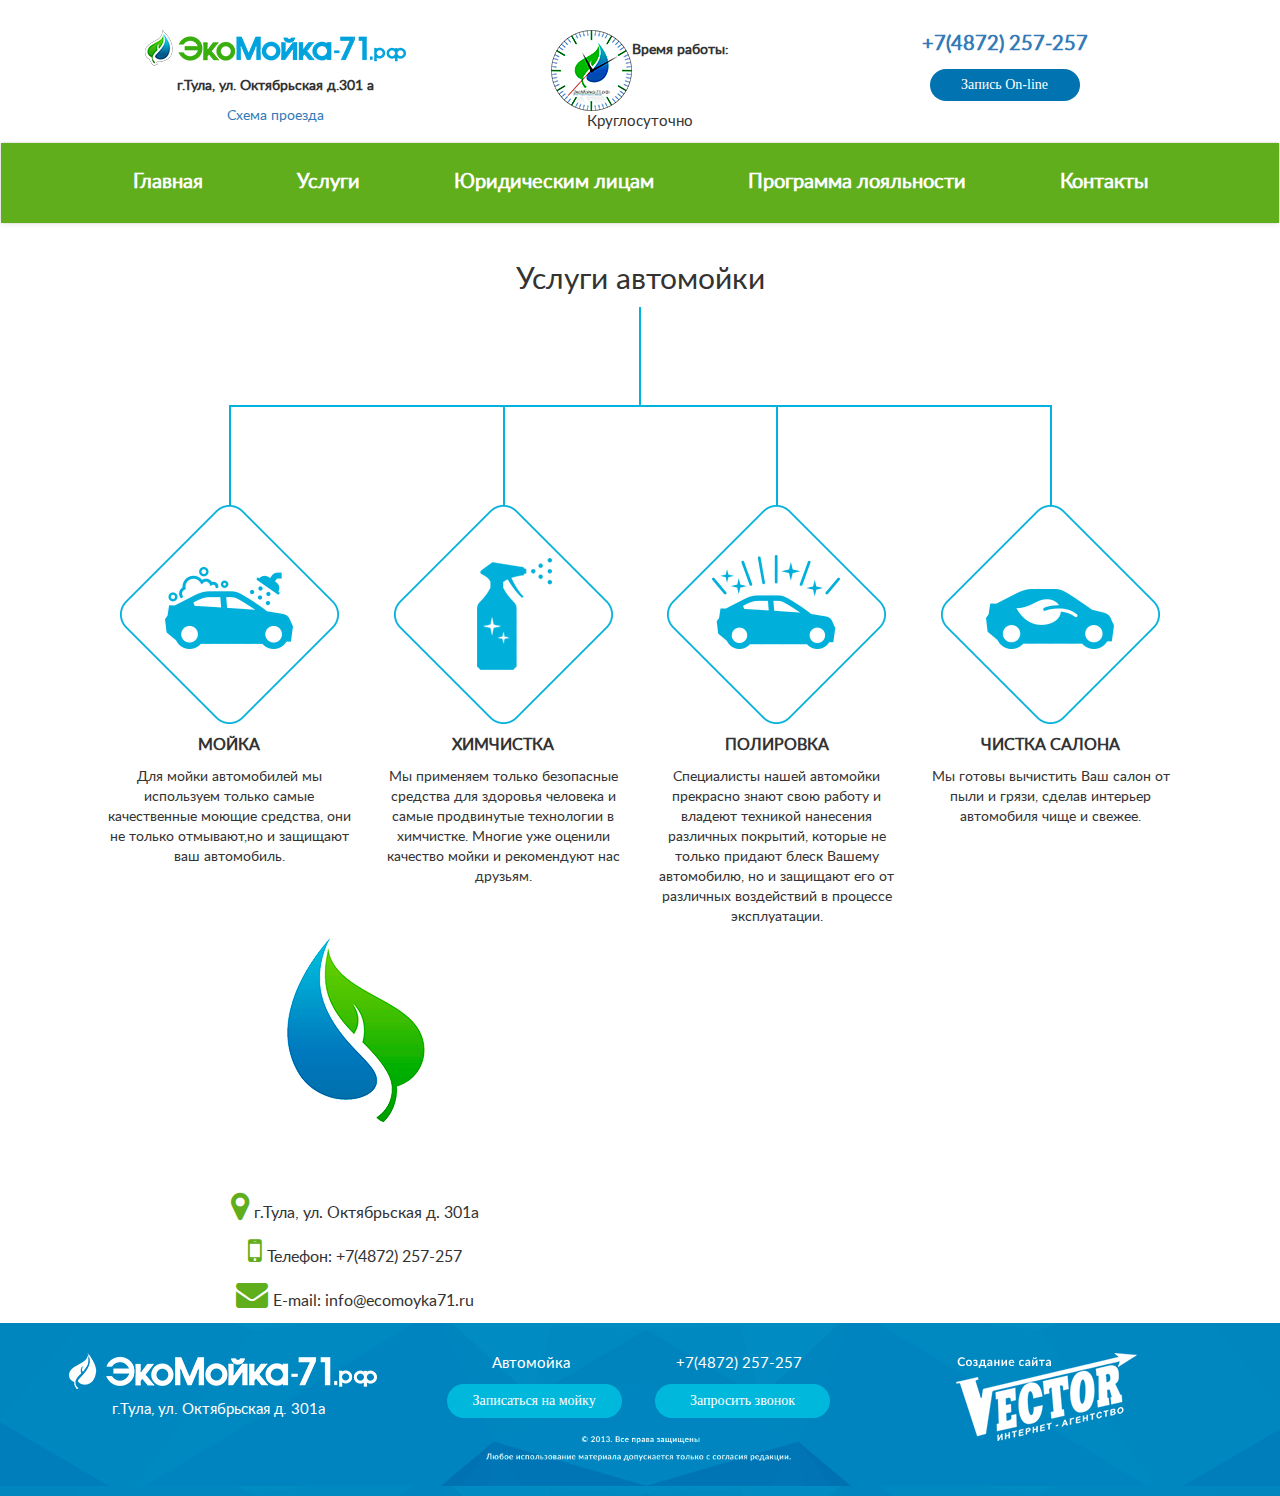
==== commit 814b0e85: "changes header" ====
--- a/index.html
+++ b/index.html
@@ -3,11 +3,14 @@
 <head>
 	<meta charset="UTF-8">
 	<meta name="viewport" content="width=device-width, initial-scale=1, maximum-scale=1.0, user-scalable=no">
+	<meta name="keywords" content="Экомойка-71,Экомойка71, мойка, мойка в туле, помыть машину, помыть машину в заречье, автомойка">
+	<meta name="description" content="Автомойка Экомойка-71 в Туле, мойка на которой используют только самые качественные моющие средства" />
 	<link href="assets/css/bootstrap-responsive.css" rel="stylesheet">
 	<link href="css/bootstrap.min.css" rel="stylesheet">
 	<link href="css/bootstrap-theme.css" rel="stylesheet">
 	<link href="css/font-awesome.css" rel="stylesheet">
 	<link href="css/styles.css" rel="stylesheet">
+	<link rel="shortcut icon" href="/img/favicon.png" type="image/png">
 	<script src="js/jquery-3.0.0.min.js"></script>
     <script src="js/bootstrap.min.js"></script>
     <script src="js/bootstrap-carousel.js"></script>
@@ -31,7 +34,7 @@
     	<p class="visible-xs"><strong>Контактный телефон:</strong></p>
     	<p class="phone"><a href="tel:+7487257257"><strong>+7(4872) 257-257</strong></a></p>
     	<!-- <p class="col-xs-6 col-sm-12 col-lg-12"><a class="btn" onclick="callback()">Запросить звонок</a></p> -->
-    	<p class="col-xs-6 col-sm-12 col-lg-12"><a class="btn" href="http://257-257.ru">Записаться на мойку</a></p>
+    	<p class="col-xs-12 col-sm-12 col-lg-12"><a class="btn" href="http://257-257.ru">Запись On-line</a></p>
     </div>
   </div>
 </header>
@@ -143,9 +146,9 @@
 		<div id="contacts" class="container contacts">
 			<div class="col-lg-6 col-sm-6">
 				<p><img id="minilogo" src="img/logo-list.png" alt=""></p>
-				<p><i class="fa fa-map-marker fa-2x" aria-hidden="true"></i>г.Тула, ул. Октябрьская д 301а</p>
+				<p><i class="fa fa-map-marker fa-2x" aria-hidden="true"></i>г.Тула, ул. Октябрьская д. 301а</p>
 				<p><i class="fa fa-mobile fa-2x" aria-hidden="true"></i>Телефон: +7(4872) 257-257</p>
-				<p><i class="fa fa-envelope fa-2x" aria-hidden="true"></i>E-mail: info@ecomoila71.ru</p>
+				<p><i class="fa fa-envelope fa-2x" aria-hidden="true"></i>E-mail: info@ecomoyka71.ru</p>
 			</div>
 			<div class="col-lg-6 col-xs-12  col-sm-6 yandexmap">
 				<script type="text/javascript" charset="utf-8" async src="https://api-maps.yandex.ru/services/constructor/1.0/js/?sid=FdGXkYygCgT-TSAYd5V269QeFnaN8flF&amp;width=500&amp;height=400&amp;lang=ru_RU&amp;sourceType=constructor&amp;scroll=true"></script>
@@ -160,7 +163,7 @@
 	<div class="container-fluid">
     <div class="col-lg-4 col-sm-4 logo">
       <p><a href="index.html"><img src="img/logo-footer.png" alt=""></a></p>
-      <p class="hidden-xs">г.Тула, ул. Октябрьская д.301 а</p>
+      <p class="hidden-xs">г.Тула, ул. Октябрьская д. 301а</p>
     </div>
     <div class="col-lg-2 col-xs-6 col-sm-2">
     	<p class="hidden-xs">Автомойка</p>
--- a/css/styles.css
+++ b/css/styles.css
@@ -1 +1 @@
-@font-face{font-family:LatoRegular;src:url(../fonts/LatoRegular/LatoRegular.eot);src:url(../fonts/LatoRegular/LatoRegular.eot?#iefix) format("embedded-opentype"),url(../fonts/LatoRegular/LatoRegular.woff) format("woff"),url(../fonts/LatoRegular/LatoRegular.ttf) format("truetype");font-style:normal;font-weight:400}body{text-align:center;font-family:LatoRegular}header{padding-top:30px}header .clock img{float:left}header .btn{background-color:#0173b1;color:#fff;border-radius:50px;padding:5px 15px;font-family:Akrobat;width:150px}header .btn:hover{background-color:#fff;color:#0173b1;border-color:#0173b1}@media screen and (max-width:320px){header .btn{font-size:12px;padding:4px 3px;width:auto}}@media screen and (max-width:320px){header{font-size:12px}}header .phone{font-size:20px}header .timework{font-size:15px}nav ul{background-color:#60ae1c}nav ul a{text-decoration:none!important}nav ul a li{display:inline-block;padding:0 45px;font-weight:700;line-height:3.999;font-size:20px;color:#fff}nav ul a li:hover{color:#9fff59}@media screen and (max-width:1200px){nav ul a li{font-size:15px;padding:0 45px}}@media screen and (max-width:480px){nav ul a li{display:block;font-size:18px;margin-top:-17px}}@media screen and (min-width:768px) and (max-width:960px){nav ul a li{padding:0 25px}}nav .navbar-header{background-color:#e4ffd0}nav .navbar-brand{color:#fff}nav .navbar-collapse{padding:0;border:none;text-align:center}nav .navbar-collapse .navbar-nav{float:none}@media screen and (max-width:480px){nav .navbar-collapse .navbar-nav{margin:0}}@media screen and (min-width:1200px){.uslugi{width:1125px}}@media screen and (min-width:1024px) and (max-width:1200px){.uslugi{display:flex;justify-content:center;align-items:stretch;width:76%;flex-wrap:wrap}}@media screen and (max-width:960px){.uslugi{display:flex;justify-content:center;align-items:stretch;width:81%;flex-wrap:wrap}}@media screen and (min-width:768px) and (max-width:960px){.uslugi{display:flex;justify-content:center;align-items:stretch;width:100%;flex-wrap:wrap}}.uslugi p strong{font-size:16px;text-transform:uppercase}.infotext-container{display:none;justify-content:center}.infotext-container .infotext{background-color:#f4f4f4;width:80%}.contacts p{font-size:16px}.contacts i{color:#60ae1c;margin-right:5px}.cars{margin:10px 0}@media screen and (max-width:620px){#imgslider{width:300px}}.yandexmap{margin-bottom:15px}@media screen and (max-width:480px){.yandexmap{display:none}}.yandexmapmobile{display:none}@media screen and (max-width:480px){.yandexmapmobile{display:flex;justify-content:center;align-items:center;margin-bottom:15px}}.accordion{margin-top:15px;margin-bottom:15px}.accordion img{margin-bottom:10px}@media screen and (max-width:960px){.accordion{font-size:20px}}.accordion-heading{background-color:#85ca30;text-transform:uppercase}.accordion-heading .accordion-toggle{color:#fff}table{margin-top:10px;margin-bottom:10px;border:1px solid #000;width:90%;border-collapse:collapse;color:#005b8c;font-family:Lato;margin-left:5%}table tr{border:1px solid}table tr td,table tr th{border:1px solid;text-align:center}table tr th{border-color:#0173b1;background-color:#e0fbcc;font-weight:700;color:#000;font-size:20px}@media screen and (max-width:480px){table tr td{width:70%;font-size:20px}}table tr:nth-child(odd){background-color:#cff6ff}footer{padding-top:30px;color:#fff;background:url(../img/footer.png);background-size:contain;min-height:173px}@media screen and (max-width:480px){footer{background:#4172ad}footer .copyrigth,footer .logo{display:block}footer .visible-xs{font-size:12px;text-align:justify;width:140px;margin-right:5px;padding-top:35px;margin-left:7px}}@media screen and (max-width:320px){footer .visible-xs{width:125px;margin-left:-8px}}@media screen and (min-width:768px) and (max-width:960px){footer{display:none}}@media screen and (max-width:1024px){footer{min-height:135px;padding-top:18px}footer div .hidden-xs{margin-left:0}}footer .btn{background-color:#00b8dc;border-radius:50px;width:175px;font-family:Akrobat}footer .btn a{text-decoration:none;color:#fff}footer .btn a:hover{color:#0173b1}footer .btn:hover{background-color:#fff;color:#0173b1}@media screen and (max-width:320px){footer .btn{font-size:13px;padding:4px 3px;width:135px!important;margin-left:-9px}}@media screen and (max-width:1024px){footer .btn{width:153px}}@media screen and (max-width:480px){footer .logo img{width:200px}}footer .hidden-xs{margin-left:-10px;font-size:15px}footer2{padding-top:30px;color:#fff;background:url(../img/footer.png);background-size:contain;min-height:173px}@media screen and (min-width:768px) and (max-width:960px){footer2{background:#4172ad}footer2 .copyrigth,footer2 .logo{display:block}footer2 .visible-sm{font-size:12px;text-align:justify;width:122px;margin-right:5px;padding-top:35px;margin-left:7px}footer2 .container-fluid{display:flex;width:50%;justify-content:center;align-content:center;flex-wrap:wrap}}footer2 .btn{background-color:#00b8dc;border-radius:50px;width:175px}footer2 .btn a{text-decoration:none;color:#fff}footer2 .btn a:hover{color:#0173b1}footer2 .btn:hover{background-color:#fff;color:#0173b1}@media screen and (max-width:320px){footer2 .btn{font-size:13px;padding:4px 3px;width:auto;margin-right:5px}}@media screen and (max-width:1024px){footer2 .btn{width:143px}}@media screen and (max-width:480px){footer2 .logo img{width:200px}}footer2 .hidden-xs{margin-left:-10px}.modal{text-align:center}@media screen and (min-width:768px){.modal:before{display:inline-block;vertical-align:middle;content:" ";height:100%}}.modal-dialog{display:inline-block;text-align:left;vertical-align:middle}+@font-face{font-family:LatoRegular;src:url(../fonts/LatoRegular/LatoRegular.eot);src:url(../fonts/LatoRegular/LatoRegular.eot?#iefix) format("embedded-opentype"),url(../fonts/LatoRegular/LatoRegular.woff) format("woff"),url(../fonts/LatoRegular/LatoRegular.ttf) format("truetype");font-style:normal;font-weight:400}body{text-align:center;font-family:LatoRegular}header{padding-top:30px}header .clock img{float:left}header .btn{background-color:#0173b1;color:#fff;border-radius:50px;padding:5px 15px;font-family:Akrobat;width:150px}header .btn:hover{background-color:#fff;color:#0173b1;border-color:#0173b1}@media screen and (max-width:320px){header .btn{font-size:12px;padding:4px 50px;width:auto}}@media screen and (max-width:320px){header{font-size:12px}}header .phone{font-size:20px}header .timework{font-size:15px}nav ul{background-color:#60ae1c}nav ul a{text-decoration:none!important}nav ul a li{display:inline-block;padding:0 45px;font-weight:700;line-height:3.999;font-size:20px;color:#fff}nav ul a li:hover{color:#9fff59}@media screen and (max-width:1200px){nav ul a li{font-size:15px;padding:0 45px}}@media screen and (max-width:480px){nav ul a li{display:block;font-size:18px;margin-top:-17px}}@media screen and (min-width:768px) and (max-width:960px){nav ul a li{padding:0 25px}}nav .navbar-header{background-color:#e4ffd0}nav .navbar-brand{color:#fff}nav .navbar-collapse{padding:0;border:none;text-align:center}nav .navbar-collapse .navbar-nav{float:none}@media screen and (max-width:480px){nav .navbar-collapse .navbar-nav{margin:0}}@media screen and (min-width:1200px){.uslugi{width:1125px}}@media screen and (min-width:1024px) and (max-width:1200px){.uslugi{display:flex;justify-content:center;align-items:stretch;width:76%;flex-wrap:wrap}}@media screen and (max-width:960px){.uslugi{display:flex;justify-content:center;align-items:stretch;width:81%;flex-wrap:wrap}}@media screen and (min-width:768px) and (max-width:960px){.uslugi{display:flex;justify-content:center;align-items:stretch;width:100%;flex-wrap:wrap}}.uslugi p strong{font-size:16px;text-transform:uppercase}.infotext-container{display:none;justify-content:center}.infotext-container .infotext{background-color:#f4f4f4;width:80%}.contacts p{font-size:16px}.contacts i{color:#60ae1c;margin-right:5px}.cars{margin:10px 0}@media screen and (max-width:620px){#imgslider{width:300px}}.yandexmap{margin-bottom:15px}@media screen and (max-width:480px){.yandexmap{display:none}}.yandexmapmobile{display:none}@media screen and (max-width:480px){.yandexmapmobile{display:flex;justify-content:center;align-items:center;margin-bottom:15px}}.accordion{margin-top:15px;margin-bottom:15px}.accordion img{margin-bottom:10px}@media screen and (max-width:960px){.accordion{font-size:20px}}.accordion-heading{background-color:#85ca30;text-transform:uppercase}.accordion-heading .accordion-toggle{color:#fff}table{margin-top:10px;margin-bottom:10px;border:1px solid #000;width:90%;border-collapse:collapse;color:#005b8c;font-family:Lato;margin-left:5%}table tr{border:1px solid}table tr td,table tr th{border:1px solid;text-align:center}table tr th{border-color:#0173b1;background-color:#e0fbcc;font-weight:700;color:#000;font-size:20px}@media screen and (max-width:480px){table tr td{width:70%;font-size:20px}}table tr:nth-child(odd){background-color:#cff6ff}footer{padding-top:30px;color:#fff;background:url(../img/footer.png);background-size:contain;min-height:173px}@media screen and (max-width:480px){footer{background:#4172ad}footer .copyrigth,footer .logo{display:block}footer .visible-xs{font-size:12px;text-align:justify;width:140px;margin-right:5px;padding-top:35px;margin-left:7px}}@media screen and (max-width:320px){footer .visible-xs{width:125px;margin-left:-8px}}@media screen and (min-width:768px) and (max-width:960px){footer{display:none}}@media screen and (max-width:1024px){footer{min-height:135px;padding-top:18px}footer div .hidden-xs{margin-left:0}}footer .btn{background-color:#00b8dc;border-radius:50px;width:175px;font-family:Akrobat}footer .btn a{text-decoration:none;color:#fff}footer .btn a:hover{color:#0173b1}footer .btn:hover{background-color:#fff;color:#0173b1}@media screen and (max-width:320px){footer .btn{font-size:13px;padding:4px 3px;width:135px!important;margin-left:-9px}}@media screen and (max-width:1024px){footer .btn{width:153px}}@media screen and (max-width:480px){footer .logo img{width:200px}}footer .hidden-xs{margin-left:-10px;font-size:15px}footer2{padding-top:30px;color:#fff;background:url(../img/footer.png);background-size:contain;min-height:173px}@media screen and (min-width:768px) and (max-width:960px){footer2{background:#4172ad}footer2 .copyrigth,footer2 .logo{display:block}footer2 .visible-sm{font-size:12px;text-align:justify;width:122px;margin-right:5px;padding-top:35px;margin-left:7px}footer2 .container-fluid{display:flex;width:50%;justify-content:center;align-content:center;flex-wrap:wrap}}footer2 .btn{background-color:#00b8dc;border-radius:50px;width:175px}footer2 .btn a{text-decoration:none;color:#fff}footer2 .btn a:hover{color:#0173b1}footer2 .btn:hover{background-color:#fff;color:#0173b1}@media screen and (max-width:320px){footer2 .btn{font-size:13px;padding:4px 3px;width:auto;margin-right:5px}}@media screen and (max-width:1024px){footer2 .btn{width:143px}}@media screen and (max-width:480px){footer2 .logo img{width:200px}}footer2 .hidden-xs{margin-left:-10px}.modal{text-align:center}@media screen and (min-width:768px){.modal:before{display:inline-block;vertical-align:middle;content:" ";height:100%}}.modal-dialog{display:inline-block;text-align:left;vertical-align:middle}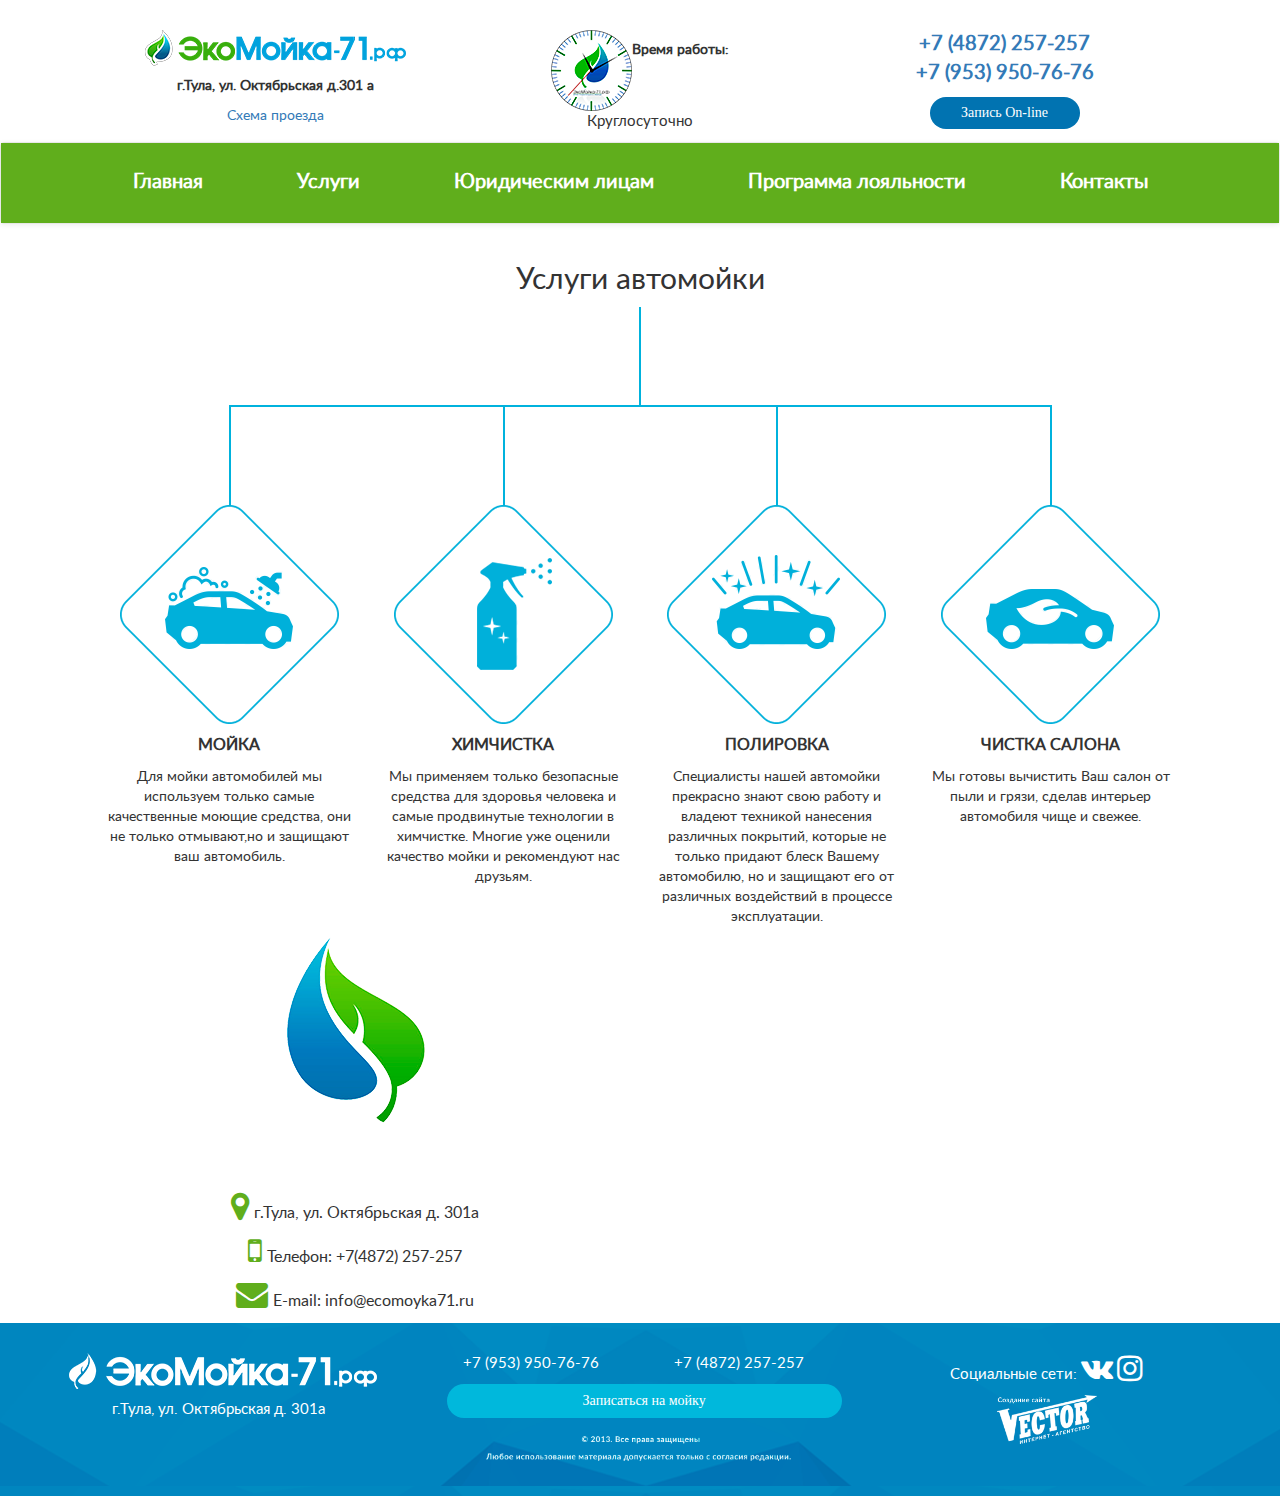
==== commit 9cdd77b5: "changed footer" ====
--- a/index.html
+++ b/index.html
@@ -32,7 +32,15 @@
     </div>
     <div class="col-lg-5 col-md-4 col-sm-4 col-xs-12">
     	<p class="visible-xs"><strong>Контактный телефон:</strong></p>
-    	<p class="phone"><a href="tel:+7487257257"><strong>+7(4872) 257-257</strong></a></p>
+    	<p class="phone">
+    		<a href="tel:+7487257257">
+    			<strong>+7 (4872) 257-257</strong>
+    		</a>
+    		<br>
+    		<a href="tel:+79539507676">
+    			<strong>+7 (953) 950-76-76</strong>
+    		</a>
+    	</p>
     	<!-- <p class="col-xs-6 col-sm-12 col-lg-12"><a class="btn" onclick="callback()">Запросить звонок</a></p> -->
     	<p class="col-xs-12 col-sm-12 col-lg-12"><a class="btn" href="http://257-257.ru">Запись On-line</a></p>
     </div>
@@ -166,17 +174,23 @@
       <p class="hidden-xs">г.Тула, ул. Октябрьская д. 301а</p>
     </div>
     <div class="col-lg-2 col-xs-6 col-sm-2">
-    	<p class="hidden-xs">Автомойка</p>
+    	<p class="hidden-xs">+7 (953) 950-76-76</p>
 	    <p class="btn col-xs-6"><a  href="http://257-257.ru">Записаться на мойку</a></p>
 	    <p class="visible-xs">Любое использование материала допускается только с согласия редакции.</p>
     </div>
     <div class="col-lg-2 col-xs-6 col-sm-2">
-    	<p class="hidden-xs">+7(4872) 257-257</p>
- 		<p class="btn col-xs-6" onclick="callback()">Запросить звонок</p>    	
+    	<p class="hidden-xs">+7 (4872) 257-257</p>
+ 		<!-- <p class="btn col-xs-6" onclick="callback()">Запросить звонок</p>    	 -->
  		<p class="visible-xs">© 2013. Все права <br>защищены</p>    	
     </div>
     <div class="col-lg-4 col-sm-4 copyrigth hidden-xs">
-    	<p><a href="http://webtop10.info"><img src="img/vektor.png" alt=""></a></p>
+    	<p>Социальные сети:
+    		<a href="http://webtop10.info">
+    			</a>
+    			<i class="fa fa-vk fa-2x" aria-hidden="true"></i>
+    			<i class="fa fa-instagram fa-2x" aria-hidden="true"></i>
+    	</p>
+    	<p><a href="http://webtop10.info"><img width="100px" src="img/vektor.png" alt=""></a></p>
     </div>
   </div>
 
--- a/css/styles.css
+++ b/css/styles.css
@@ -1 +1 @@
-@font-face{font-family:LatoRegular;src:url(../fonts/LatoRegular/LatoRegular.eot);src:url(../fonts/LatoRegular/LatoRegular.eot?#iefix) format("embedded-opentype"),url(../fonts/LatoRegular/LatoRegular.woff) format("woff"),url(../fonts/LatoRegular/LatoRegular.ttf) format("truetype");font-style:normal;font-weight:400}body{text-align:center;font-family:LatoRegular}header{padding-top:30px}header .clock img{float:left}header .btn{background-color:#0173b1;color:#fff;border-radius:50px;padding:5px 15px;font-family:Akrobat;width:150px}header .btn:hover{background-color:#fff;color:#0173b1;border-color:#0173b1}@media screen and (max-width:320px){header .btn{font-size:12px;padding:4px 50px;width:auto}}@media screen and (max-width:320px){header{font-size:12px}}header .phone{font-size:20px}header .timework{font-size:15px}nav ul{background-color:#60ae1c}nav ul a{text-decoration:none!important}nav ul a li{display:inline-block;padding:0 45px;font-weight:700;line-height:3.999;font-size:20px;color:#fff}nav ul a li:hover{color:#9fff59}@media screen and (max-width:1200px){nav ul a li{font-size:15px;padding:0 45px}}@media screen and (max-width:480px){nav ul a li{display:block;font-size:18px;margin-top:-17px}}@media screen and (min-width:768px) and (max-width:960px){nav ul a li{padding:0 25px}}nav .navbar-header{background-color:#e4ffd0}nav .navbar-brand{color:#fff}nav .navbar-collapse{padding:0;border:none;text-align:center}nav .navbar-collapse .navbar-nav{float:none}@media screen and (max-width:480px){nav .navbar-collapse .navbar-nav{margin:0}}@media screen and (min-width:1200px){.uslugi{width:1125px}}@media screen and (min-width:1024px) and (max-width:1200px){.uslugi{display:flex;justify-content:center;align-items:stretch;width:76%;flex-wrap:wrap}}@media screen and (max-width:960px){.uslugi{display:flex;justify-content:center;align-items:stretch;width:81%;flex-wrap:wrap}}@media screen and (min-width:768px) and (max-width:960px){.uslugi{display:flex;justify-content:center;align-items:stretch;width:100%;flex-wrap:wrap}}.uslugi p strong{font-size:16px;text-transform:uppercase}.infotext-container{display:none;justify-content:center}.infotext-container .infotext{background-color:#f4f4f4;width:80%}.contacts p{font-size:16px}.contacts i{color:#60ae1c;margin-right:5px}.cars{margin:10px 0}@media screen and (max-width:620px){#imgslider{width:300px}}.yandexmap{margin-bottom:15px}@media screen and (max-width:480px){.yandexmap{display:none}}.yandexmapmobile{display:none}@media screen and (max-width:480px){.yandexmapmobile{display:flex;justify-content:center;align-items:center;margin-bottom:15px}}.accordion{margin-top:15px;margin-bottom:15px}.accordion img{margin-bottom:10px}@media screen and (max-width:960px){.accordion{font-size:20px}}.accordion-heading{background-color:#85ca30;text-transform:uppercase}.accordion-heading .accordion-toggle{color:#fff}table{margin-top:10px;margin-bottom:10px;border:1px solid #000;width:90%;border-collapse:collapse;color:#005b8c;font-family:Lato;margin-left:5%}table tr{border:1px solid}table tr td,table tr th{border:1px solid;text-align:center}table tr th{border-color:#0173b1;background-color:#e0fbcc;font-weight:700;color:#000;font-size:20px}@media screen and (max-width:480px){table tr td{width:70%;font-size:20px}}table tr:nth-child(odd){background-color:#cff6ff}footer{padding-top:30px;color:#fff;background:url(../img/footer.png);background-size:contain;min-height:173px}@media screen and (max-width:480px){footer{background:#4172ad}footer .copyrigth,footer .logo{display:block}footer .visible-xs{font-size:12px;text-align:justify;width:140px;margin-right:5px;padding-top:35px;margin-left:7px}}@media screen and (max-width:320px){footer .visible-xs{width:125px;margin-left:-8px}}@media screen and (min-width:768px) and (max-width:960px){footer{display:none}}@media screen and (max-width:1024px){footer{min-height:135px;padding-top:18px}footer div .hidden-xs{margin-left:0}}footer .btn{background-color:#00b8dc;border-radius:50px;width:175px;font-family:Akrobat}footer .btn a{text-decoration:none;color:#fff}footer .btn a:hover{color:#0173b1}footer .btn:hover{background-color:#fff;color:#0173b1}@media screen and (max-width:320px){footer .btn{font-size:13px;padding:4px 3px;width:135px!important;margin-left:-9px}}@media screen and (max-width:1024px){footer .btn{width:153px}}@media screen and (max-width:480px){footer .logo img{width:200px}}footer .hidden-xs{margin-left:-10px;font-size:15px}footer2{padding-top:30px;color:#fff;background:url(../img/footer.png);background-size:contain;min-height:173px}@media screen and (min-width:768px) and (max-width:960px){footer2{background:#4172ad}footer2 .copyrigth,footer2 .logo{display:block}footer2 .visible-sm{font-size:12px;text-align:justify;width:122px;margin-right:5px;padding-top:35px;margin-left:7px}footer2 .container-fluid{display:flex;width:50%;justify-content:center;align-content:center;flex-wrap:wrap}}footer2 .btn{background-color:#00b8dc;border-radius:50px;width:175px}footer2 .btn a{text-decoration:none;color:#fff}footer2 .btn a:hover{color:#0173b1}footer2 .btn:hover{background-color:#fff;color:#0173b1}@media screen and (max-width:320px){footer2 .btn{font-size:13px;padding:4px 3px;width:auto;margin-right:5px}}@media screen and (max-width:1024px){footer2 .btn{width:143px}}@media screen and (max-width:480px){footer2 .logo img{width:200px}}footer2 .hidden-xs{margin-left:-10px}.modal{text-align:center}@media screen and (min-width:768px){.modal:before{display:inline-block;vertical-align:middle;content:" ";height:100%}}.modal-dialog{display:inline-block;text-align:left;vertical-align:middle}+@font-face{font-family:LatoRegular;src:url(../fonts/LatoRegular/LatoRegular.eot);src:url(../fonts/LatoRegular/LatoRegular.eot?#iefix) format("embedded-opentype"),url(../fonts/LatoRegular/LatoRegular.woff) format("woff"),url(../fonts/LatoRegular/LatoRegular.ttf) format("truetype");font-style:normal;font-weight:400}body{text-align:center;font-family:LatoRegular}header{padding-top:30px}header .clock img{float:left}header .btn{background-color:#0173b1;color:#fff;border-radius:50px;padding:5px 15px;font-family:Akrobat;width:150px}header .btn:hover{background-color:#fff;color:#0173b1;border-color:#0173b1}@media screen and (max-width:320px){header .btn{font-size:12px;padding:4px 50px;width:auto}}@media screen and (max-width:320px){header{font-size:12px}}header .phone{font-size:20px}header .timework{font-size:15px}nav ul{background-color:#60ae1c}nav ul a{text-decoration:none!important}nav ul a li{display:inline-block;padding:0 45px;font-weight:700;line-height:3.999;font-size:20px;color:#fff}nav ul a li:hover{color:#9fff59}@media screen and (max-width:1200px){nav ul a li{font-size:15px;padding:0 45px}}@media screen and (max-width:480px){nav ul a li{display:block;font-size:18px;margin-top:-17px}}@media screen and (min-width:768px) and (max-width:960px){nav ul a li{padding:0 25px}}nav .navbar-header{background-color:#e4ffd0}nav .navbar-brand{color:#fff}nav .navbar-collapse{padding:0;border:none;text-align:center}nav .navbar-collapse .navbar-nav{float:none}@media screen and (max-width:480px){nav .navbar-collapse .navbar-nav{margin:0}}@media screen and (min-width:1200px){.uslugi{width:1125px}}@media screen and (min-width:1024px) and (max-width:1200px){.uslugi{display:flex;justify-content:center;align-items:stretch;width:76%;flex-wrap:wrap}}@media screen and (max-width:960px){.uslugi{display:flex;justify-content:center;align-items:stretch;width:81%;flex-wrap:wrap}}@media screen and (min-width:768px) and (max-width:960px){.uslugi{display:flex;justify-content:center;align-items:stretch;width:100%;flex-wrap:wrap}}.uslugi p strong{font-size:16px;text-transform:uppercase}.infotext-container{display:none;justify-content:center}.infotext-container .infotext{background-color:#f4f4f4;width:80%}.contacts p{font-size:16px}.contacts i{color:#60ae1c;margin-right:5px}.cars{margin:10px 0}@media screen and (max-width:620px){#imgslider{width:300px}}.yandexmap{margin-bottom:15px}@media screen and (max-width:480px){.yandexmap{display:none}}.yandexmapmobile{display:none}@media screen and (max-width:480px){.yandexmapmobile{display:flex;justify-content:center;align-items:center;margin-bottom:15px}}.accordion{margin-top:15px;margin-bottom:15px}.accordion img{margin-bottom:10px}@media screen and (max-width:960px){.accordion{font-size:20px}}.accordion-heading{background-color:#85ca30;text-transform:uppercase}.accordion-heading .accordion-toggle{color:#fff}table{margin-top:10px;margin-bottom:10px;border:1px solid #000;width:90%;border-collapse:collapse;color:#005b8c;font-family:Lato;margin-left:5%}table tr{border:1px solid}table tr td,table tr th{border:1px solid;text-align:center}table tr th{border-color:#0173b1;background-color:#e0fbcc;font-weight:700;color:#000;font-size:20px}@media screen and (max-width:480px){table tr td{width:70%;font-size:20px}}table tr:nth-child(odd){background-color:#cff6ff}footer{padding-top:30px;color:#fff;background:url(../img/footer.png);background-size:contain;min-height:173px}@media screen and (max-width:480px){footer{background:#4172ad}footer .copyrigth,footer .logo{display:block}footer .visible-xs{font-size:12px;text-align:justify;width:140px;margin-right:5px;padding-top:35px;margin-left:7px}}@media screen and (max-width:320px){footer .visible-xs{width:125px;margin-left:-8px}}@media screen and (min-width:768px) and (max-width:960px){footer{display:none}}@media screen and (max-width:1024px){footer{min-height:135px;padding-top:18px}footer div .hidden-xs{margin-left:0}}footer .btn{background-color:#00b8dc;border-radius:50px;width:395px;font-family:Akrobat}footer .btn a{text-decoration:none;color:#fff}footer .btn a:hover{color:#0173b1}footer .btn:hover{background-color:#fff;color:#0173b1}@media screen and (max-width:320px){footer .btn{font-size:13px;padding:4px 3px;width:135px!important;margin-left:-9px}}@media screen and (max-width:1024px){footer .btn{width:153px}}@media screen and (max-width:480px){footer .logo img{width:200px}}footer .hidden-xs{margin-left:-10px;font-size:15px}footer2{padding-top:30px;color:#fff;background:url(../img/footer.png);background-size:contain;min-height:173px}@media screen and (min-width:768px) and (max-width:960px){footer2{background:#4172ad}footer2 .copyrigth,footer2 .logo{display:block}footer2 .visible-sm{font-size:12px;text-align:justify;width:122px;margin-right:5px;padding-top:35px;margin-left:7px}footer2 .container-fluid{display:flex;width:50%;justify-content:center;align-content:center;flex-wrap:wrap}}footer2 .btn{background-color:#00b8dc;border-radius:50px;width:175px}footer2 .btn a{text-decoration:none;color:#fff}footer2 .btn a:hover{color:#0173b1}footer2 .btn:hover{background-color:#fff;color:#0173b1}@media screen and (max-width:320px){footer2 .btn{font-size:13px;padding:4px 3px;width:auto;margin-right:5px}}@media screen and (max-width:1024px){footer2 .btn{width:143px}}@media screen and (max-width:480px){footer2 .logo img{width:200px}}footer2 .hidden-xs{margin-left:-10px}.modal{text-align:center}@media screen and (min-width:768px){.modal:before{display:inline-block;vertical-align:middle;content:" ";height:100%}}.modal-dialog{display:inline-block;text-align:left;vertical-align:middle}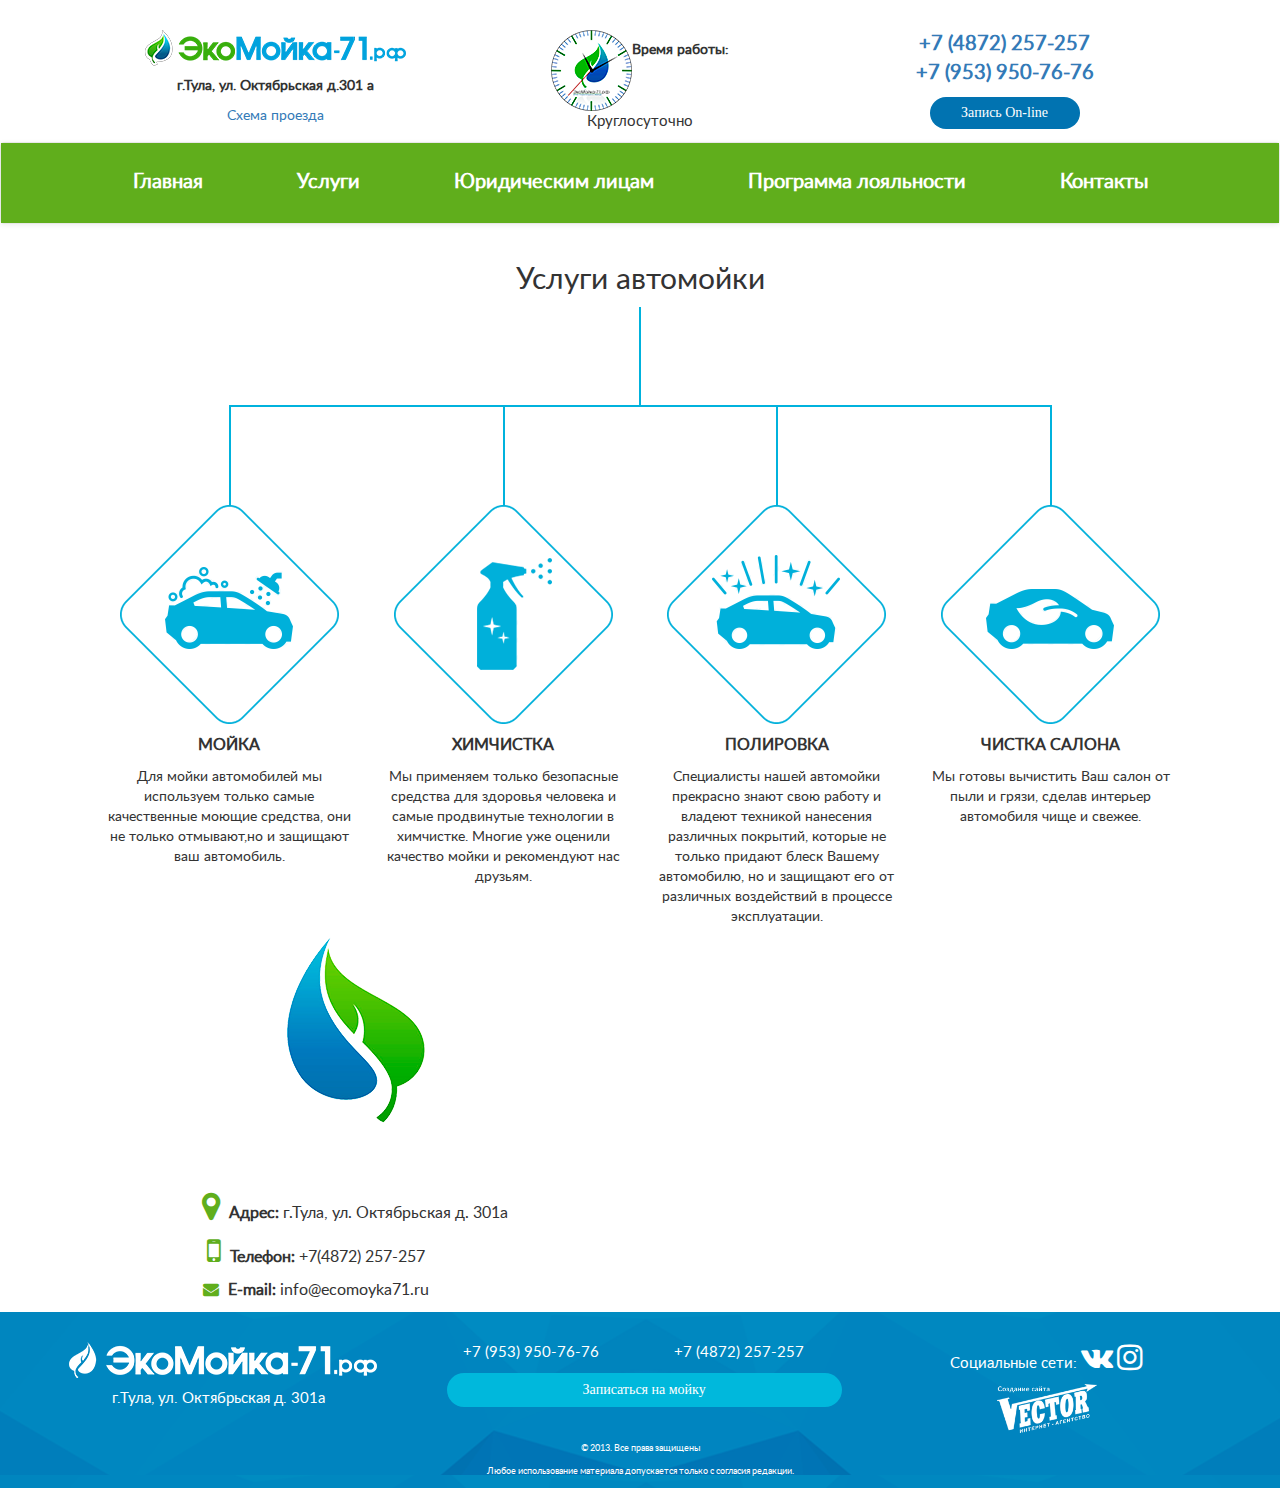
==== commit f6dc09f1: "some fixes" ====
--- a/index.html
+++ b/index.html
@@ -154,9 +154,9 @@
 		<div id="contacts" class="container contacts">
 			<div class="col-lg-6 col-sm-6">
 				<p><img id="minilogo" src="img/logo-list.png" alt=""></p>
-				<p><i class="fa fa-map-marker fa-2x" aria-hidden="true"></i>г.Тула, ул. Октябрьская д. 301а</p>
-				<p><i class="fa fa-mobile fa-2x" aria-hidden="true"></i>Телефон: +7(4872) 257-257</p>
-				<p><i class="fa fa-envelope fa-2x" aria-hidden="true"></i>E-mail: info@ecomoyka71.ru</p>
+				<p><i class="fa fa-map-marker fa-2x" aria-hidden="true"></i> <strong>Адрес:</strong> г.Тула, ул. Октябрьская д. 301а</p>
+				<p style="margin-left: -78px"><i class="fa fa-mobile fa-2x" aria-hidden="true"></i> <strong>Телефон:</strong> +7(4872) 257-257</p>
+				<p style="margin-left: -78px"><i class="fa fa-envelope " aria-hidden="true"></i> <strong>E-mail:</strong> info@ecomoyka71.ru</p>
 			</div>
 			<div class="col-lg-6 col-xs-12  col-sm-6 yandexmap">
 				<script type="text/javascript" charset="utf-8" async src="https://api-maps.yandex.ru/services/constructor/1.0/js/?sid=FdGXkYygCgT-TSAYd5V269QeFnaN8flF&amp;width=500&amp;height=400&amp;lang=ru_RU&amp;sourceType=constructor&amp;scroll=true"></script>
@@ -192,6 +192,11 @@
     	</p>
     	<p><a href="http://webtop10.info"><img width="100px" src="img/vektor.png" alt=""></a></p>
     </div>
+  </div>
+  <div class="container-fluid" style="font-size: 9px;">
+  	 		<p class="">© 2013. Все права защищены</p> 
+		    <p class="">Любое использование материала допускается только с согласия редакции.</p>
+ 
   </div>
 
 </footer>
--- a/css/styles.css
+++ b/css/styles.css
@@ -1 +1 @@
-@font-face{font-family:LatoRegular;src:url(../fonts/LatoRegular/LatoRegular.eot);src:url(../fonts/LatoRegular/LatoRegular.eot?#iefix) format("embedded-opentype"),url(../fonts/LatoRegular/LatoRegular.woff) format("woff"),url(../fonts/LatoRegular/LatoRegular.ttf) format("truetype");font-style:normal;font-weight:400}body{text-align:center;font-family:LatoRegular}header{padding-top:30px}header .clock img{float:left}header .btn{background-color:#0173b1;color:#fff;border-radius:50px;padding:5px 15px;font-family:Akrobat;width:150px}header .btn:hover{background-color:#fff;color:#0173b1;border-color:#0173b1}@media screen and (max-width:320px){header .btn{font-size:12px;padding:4px 50px;width:auto}}@media screen and (max-width:320px){header{font-size:12px}}header .phone{font-size:20px}header .timework{font-size:15px}nav ul{background-color:#60ae1c}nav ul a{text-decoration:none!important}nav ul a li{display:inline-block;padding:0 45px;font-weight:700;line-height:3.999;font-size:20px;color:#fff}nav ul a li:hover{color:#9fff59}@media screen and (max-width:1200px){nav ul a li{font-size:15px;padding:0 45px}}@media screen and (max-width:480px){nav ul a li{display:block;font-size:18px;margin-top:-17px}}@media screen and (min-width:768px) and (max-width:960px){nav ul a li{padding:0 25px}}nav .navbar-header{background-color:#e4ffd0}nav .navbar-brand{color:#fff}nav .navbar-collapse{padding:0;border:none;text-align:center}nav .navbar-collapse .navbar-nav{float:none}@media screen and (max-width:480px){nav .navbar-collapse .navbar-nav{margin:0}}@media screen and (min-width:1200px){.uslugi{width:1125px}}@media screen and (min-width:1024px) and (max-width:1200px){.uslugi{display:flex;justify-content:center;align-items:stretch;width:76%;flex-wrap:wrap}}@media screen and (max-width:960px){.uslugi{display:flex;justify-content:center;align-items:stretch;width:81%;flex-wrap:wrap}}@media screen and (min-width:768px) and (max-width:960px){.uslugi{display:flex;justify-content:center;align-items:stretch;width:100%;flex-wrap:wrap}}.uslugi p strong{font-size:16px;text-transform:uppercase}.infotext-container{display:none;justify-content:center}.infotext-container .infotext{background-color:#f4f4f4;width:80%}.contacts p{font-size:16px}.contacts i{color:#60ae1c;margin-right:5px}.cars{margin:10px 0}@media screen and (max-width:620px){#imgslider{width:300px}}.yandexmap{margin-bottom:15px}@media screen and (max-width:480px){.yandexmap{display:none}}.yandexmapmobile{display:none}@media screen and (max-width:480px){.yandexmapmobile{display:flex;justify-content:center;align-items:center;margin-bottom:15px}}.accordion{margin-top:15px;margin-bottom:15px}.accordion img{margin-bottom:10px}@media screen and (max-width:960px){.accordion{font-size:20px}}.accordion-heading{background-color:#85ca30;text-transform:uppercase}.accordion-heading .accordion-toggle{color:#fff}table{margin-top:10px;margin-bottom:10px;border:1px solid #000;width:90%;border-collapse:collapse;color:#005b8c;font-family:Lato;margin-left:5%}table tr{border:1px solid}table tr td,table tr th{border:1px solid;text-align:center}table tr th{border-color:#0173b1;background-color:#e0fbcc;font-weight:700;color:#000;font-size:20px}@media screen and (max-width:480px){table tr td{width:70%;font-size:20px}}table tr:nth-child(odd){background-color:#cff6ff}footer{padding-top:30px;color:#fff;background:url(../img/footer.png);background-size:contain;min-height:173px}@media screen and (max-width:480px){footer{background:#4172ad}footer .copyrigth,footer .logo{display:block}footer .visible-xs{font-size:12px;text-align:justify;width:140px;margin-right:5px;padding-top:35px;margin-left:7px}}@media screen and (max-width:320px){footer .visible-xs{width:125px;margin-left:-8px}}@media screen and (min-width:768px) and (max-width:960px){footer{display:none}}@media screen and (max-width:1024px){footer{min-height:135px;padding-top:18px}footer div .hidden-xs{margin-left:0}}footer .btn{background-color:#00b8dc;border-radius:50px;width:395px;font-family:Akrobat}footer .btn a{text-decoration:none;color:#fff}footer .btn a:hover{color:#0173b1}footer .btn:hover{background-color:#fff;color:#0173b1}@media screen and (max-width:320px){footer .btn{font-size:13px;padding:4px 3px;width:135px!important;margin-left:-9px}}@media screen and (max-width:1024px){footer .btn{width:153px}}@media screen and (max-width:480px){footer .logo img{width:200px}}footer .hidden-xs{margin-left:-10px;font-size:15px}footer2{padding-top:30px;color:#fff;background:url(../img/footer.png);background-size:contain;min-height:173px}@media screen and (min-width:768px) and (max-width:960px){footer2{background:#4172ad}footer2 .copyrigth,footer2 .logo{display:block}footer2 .visible-sm{font-size:12px;text-align:justify;width:122px;margin-right:5px;padding-top:35px;margin-left:7px}footer2 .container-fluid{display:flex;width:50%;justify-content:center;align-content:center;flex-wrap:wrap}}footer2 .btn{background-color:#00b8dc;border-radius:50px;width:175px}footer2 .btn a{text-decoration:none;color:#fff}footer2 .btn a:hover{color:#0173b1}footer2 .btn:hover{background-color:#fff;color:#0173b1}@media screen and (max-width:320px){footer2 .btn{font-size:13px;padding:4px 3px;width:auto;margin-right:5px}}@media screen and (max-width:1024px){footer2 .btn{width:143px}}@media screen and (max-width:480px){footer2 .logo img{width:200px}}footer2 .hidden-xs{margin-left:-10px}.modal{text-align:center}@media screen and (min-width:768px){.modal:before{display:inline-block;vertical-align:middle;content:" ";height:100%}}.modal-dialog{display:inline-block;text-align:left;vertical-align:middle}+@font-face{font-family:LatoRegular;src:url(../fonts/LatoRegular/LatoRegular.eot);src:url(../fonts/LatoRegular/LatoRegular.eot?#iefix) format("embedded-opentype"),url(../fonts/LatoRegular/LatoRegular.woff) format("woff"),url(../fonts/LatoRegular/LatoRegular.ttf) format("truetype");font-style:normal;font-weight:400}body{text-align:center;font-family:LatoRegular}header{padding-top:30px}header .clock img{float:left}header .btn{background-color:#0173b1;color:#fff;border-radius:50px;padding:5px 15px;font-family:Akrobat;width:150px}header .btn:hover{background-color:#fff;color:#0173b1;border-color:#0173b1}@media screen and (max-width:320px){header .btn{font-size:12px;padding:4px 50px;width:auto}}@media screen and (max-width:320px){header{font-size:12px}}header .phone{font-size:20px}header .timework{font-size:15px}nav ul{background-color:#60ae1c}nav ul a{text-decoration:none!important}nav ul a li{display:inline-block;padding:0 45px;font-weight:700;line-height:3.999;font-size:20px;color:#fff}nav ul a li:hover{color:#9fff59}@media screen and (max-width:1200px){nav ul a li{font-size:15px;padding:0 45px}}@media screen and (max-width:480px){nav ul a li{display:block;font-size:18px;margin-top:-17px}}@media screen and (min-width:768px) and (max-width:960px){nav ul a li{padding:0 25px}}nav .navbar-header{background-color:#e4ffd0}nav .navbar-brand{color:#fff}nav .navbar-collapse{padding:0;border:none;text-align:center}nav .navbar-collapse .navbar-nav{float:none}@media screen and (max-width:480px){nav .navbar-collapse .navbar-nav{margin:0}}@media screen and (min-width:1200px){.uslugi{width:1125px}}@media screen and (min-width:1024px) and (max-width:1200px){.uslugi{display:flex;justify-content:center;align-items:stretch;width:76%;flex-wrap:wrap}}@media screen and (max-width:960px){.uslugi{display:flex;justify-content:center;align-items:stretch;width:81%;flex-wrap:wrap}}@media screen and (min-width:768px) and (max-width:960px){.uslugi{display:flex;justify-content:center;align-items:stretch;width:100%;flex-wrap:wrap}}.uslugi p strong{font-size:16px;text-transform:uppercase}.infotext-container{display:none;justify-content:center}.infotext-container .infotext{background-color:#f4f4f4;width:80%}.contacts p{font-size:16px}.contacts i{color:#60ae1c;margin-right:5px}.cars{margin:10px 0}@media screen and (max-width:620px){#imgslider{width:300px}}.yandexmap{margin-bottom:15px}@media screen and (max-width:480px){.yandexmap{display:none}}.yandexmapmobile{display:none}@media screen and (max-width:480px){.yandexmapmobile{display:flex;justify-content:center;align-items:center;margin-bottom:15px}}.accordion{margin-top:15px;margin-bottom:15px}.accordion img{margin-bottom:10px}@media screen and (max-width:960px){.accordion{font-size:20px}}.accordion-heading{background-color:#85ca30;text-transform:uppercase}.accordion-heading .accordion-toggle{color:#fff}table{margin-top:10px;margin-bottom:10px;border:1px solid #000;width:90%;border-collapse:collapse;color:#005b8c;font-family:Lato;margin-left:5%}table tr{border:1px solid}table tr td,table tr th{border:1px solid;text-align:center}table tr th{border-color:#0173b1;background-color:#e0fbcc;font-weight:700;color:#000;font-size:20px}@media screen and (max-width:480px){table tr td{width:70%;font-size:20px}}table tr:nth-child(odd){background-color:#cff6ff}footer{padding-top:30px;color:#fff;background:url(../img/bac.png);background-size:contain;min-height:173px}@media screen and (max-width:480px){footer{background:#4172ad}footer .copyrigth,footer .logo{display:block}footer .visible-xs{font-size:12px;text-align:justify;width:140px;margin-right:5px;padding-top:35px;margin-left:7px}}@media screen and (max-width:320px){footer .visible-xs{width:125px;margin-left:-8px}}@media screen and (min-width:768px) and (max-width:960px){footer{display:none}}@media screen and (max-width:1024px){footer{min-height:135px;padding-top:18px}footer div .hidden-xs{margin-left:0}}footer .btn{background-color:#00b8dc;border-radius:50px;width:395px;font-family:Akrobat}footer .btn a{text-decoration:none;color:#fff}footer .btn a:hover{color:#0173b1}footer .btn:hover{background-color:#fff;color:#0173b1}@media screen and (max-width:320px){footer .btn{font-size:13px;padding:4px 3px;width:135px!important;margin-left:-9px}}@media screen and (max-width:1024px){footer .btn{width:153px}}@media screen and (max-width:480px){footer .logo img{width:200px}}footer .hidden-xs{margin-left:-10px;font-size:15px}footer2{padding-top:30px;color:#fff;background:url(../img/footer.png);background-size:contain;min-height:173px}@media screen and (min-width:768px) and (max-width:960px){footer2{background:#4172ad}footer2 .copyrigth,footer2 .logo{display:block}footer2 .visible-sm{font-size:12px;text-align:justify;width:122px;margin-right:5px;padding-top:35px;margin-left:7px}footer2 .container-fluid{display:flex;width:50%;justify-content:center;align-content:center;flex-wrap:wrap}}footer2 .btn{background-color:#00b8dc;border-radius:50px;width:175px}footer2 .btn a{text-decoration:none;color:#fff}footer2 .btn a:hover{color:#0173b1}footer2 .btn:hover{background-color:#fff;color:#0173b1}@media screen and (max-width:320px){footer2 .btn{font-size:13px;padding:4px 3px;width:auto;margin-right:5px}}@media screen and (max-width:1024px){footer2 .btn{width:143px}}@media screen and (max-width:480px){footer2 .logo img{width:200px}}footer2 .hidden-xs{margin-left:-10px}.modal{text-align:center}@media screen and (min-width:768px){.modal:before{display:inline-block;vertical-align:middle;content:" ";height:100%}}.modal-dialog{display:inline-block;text-align:left;vertical-align:middle}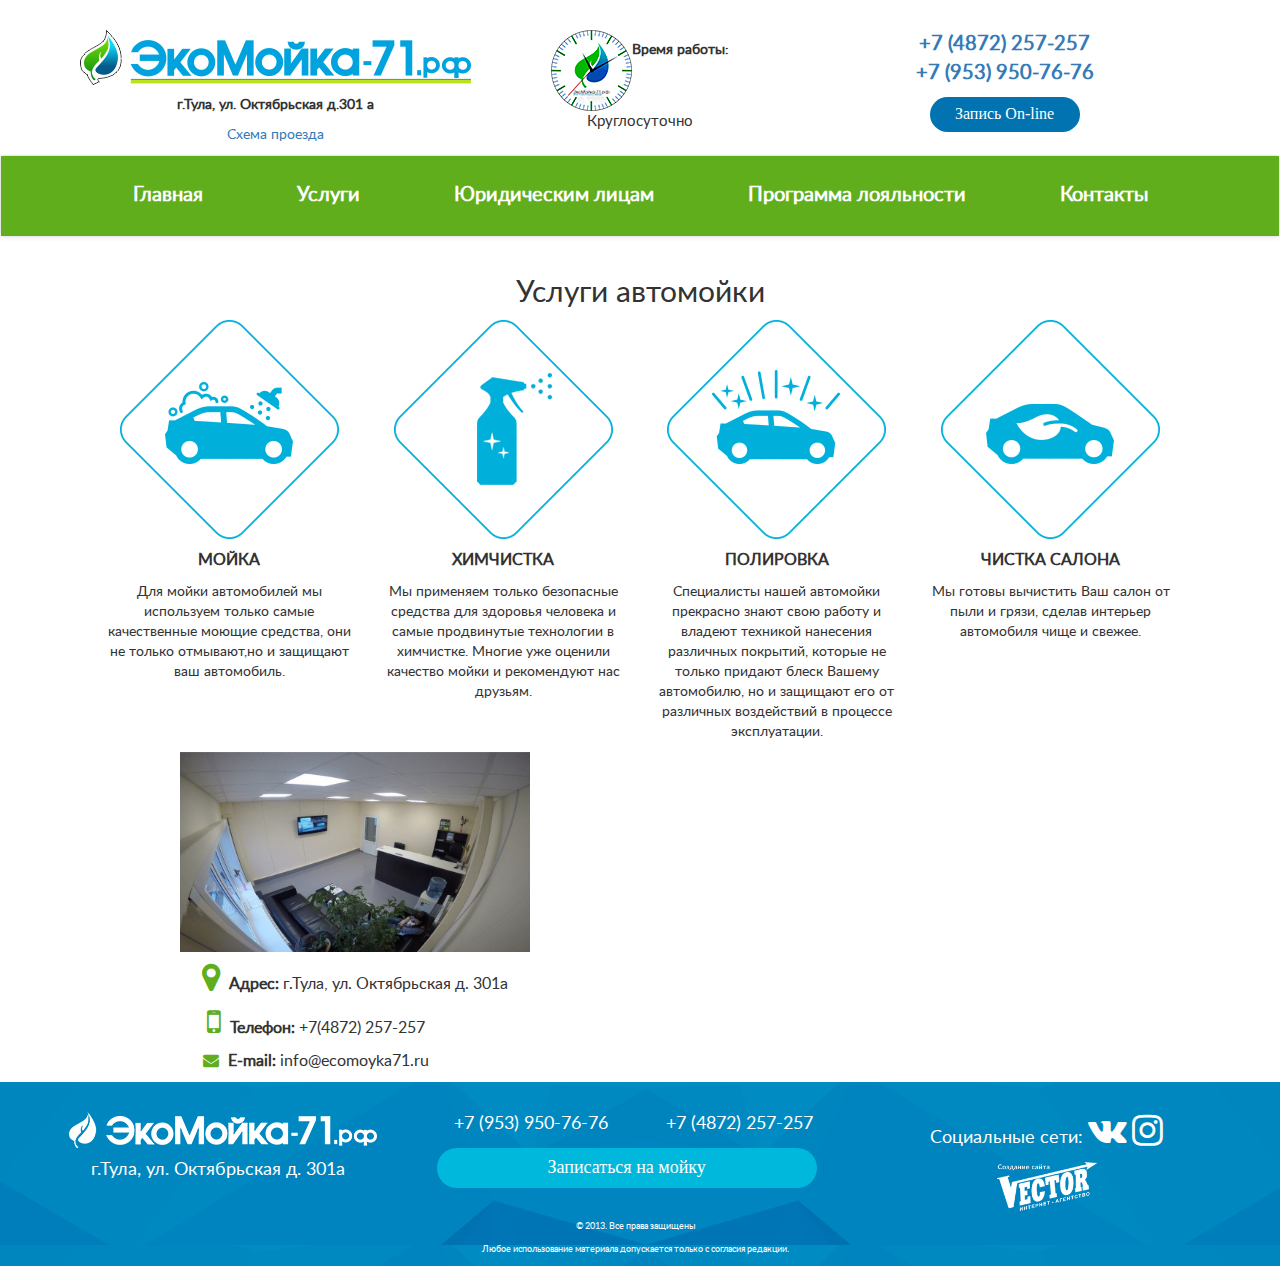
==== commit 0f3762f5: "change logo" ====
--- a/index.html
+++ b/index.html
@@ -11,6 +11,7 @@
 	<link href="css/font-awesome.css" rel="stylesheet">
 	<link href="css/styles.css" rel="stylesheet">
 	<link rel="shortcut icon" href="/img/favicon.png" type="image/png">
+
 	<script src="js/jquery-3.0.0.min.js"></script>
     <script src="js/bootstrap.min.js"></script>
     <script src="js/bootstrap-carousel.js"></script>
@@ -21,7 +22,8 @@
 <header>
 <div class="container-fluid">
     <div class="col-lg-5 col-md-5  col-sm-5  col-xs-12">
-      <p><a href="index.html"><img src="img/logo.png" alt=""></a></p>
+      <p class="hidden-xs"><a href="index.html"><img src="img/logo.png" alt=""></a></p>
+      <p class="visible-xs"><a href="index.html"><img src="img/ЛОГО.png" alt=""></a></p>
       <p><strong>г.Тула, ул. Октябрьская д.301 а</strong></p>
       <p><a href="#contacts">Схема проезда</a></p>
     </div>
@@ -72,8 +74,8 @@
 	<div class="content">
 		<div class="container col-lg-12">
 			<h2>Услуги автомойки</h2>
-			<img src="img/splits.png" alt="" class="hidden-xs hidden-sm hidden-md">
-			<img src="img/stripes1.png" alt="" class="hidden-xs hidden-lg">
+			<!-- <img src="img/splits.png" alt="" class="hidden-xs hidden-sm hidden-md"> -->
+			<!-- <img src="img/stripes1.png" alt="" class="hidden-xs hidden-lg"> -->
 		</div>
 		<div class="container uslugi ">
 			<div class="col-lg-3 col-md-6 col-sm-6">
@@ -84,10 +86,10 @@
 			<div class="col-lg-3 col-md-6 col-sm-6">
 				<p><img src="img/himka.png" alt=""></p>
 				<p><strong>химчистка</strong></p>
-				<p>Мы применяем только безопасные средства для здоровья человека и самые продвинутые технологии в химчистке. Многие уже оценили качество мойки 
+				<p>Мы применяем только безопасные средства для здоровья человека и самые продвинутые технологии в химчистке. Многие уже оценили качество мойки
 и рекомендуют нас друзьям.</p>
 			</div>
-			<img src="img/stripes2.png" alt="" class="hidden-xs hidden-lg">
+			<!-- <img src="img/stripes2.png" alt="" class="hidden-xs hidden-lg"> -->
 			<div class="col-lg-3 col-md-6 col-sm-6">
 				<p><img src="img/polirovka.png" alt=""></p>
 				<p><strong>полировка</strong></p>
@@ -153,7 +155,8 @@
 	</div>
 		<div id="contacts" class="container contacts">
 			<div class="col-lg-6 col-sm-6">
-				<p><img id="minilogo" src="img/logo-list.png" alt=""></p>
+				<!-- <p><img id="minilogo" src="img/logo-list.png" alt=""></p> -->
+				<p><img id="minilogo" src="img/neSYvncWELQ.jpg" alt="" style="width: 350px;height: 200px;"></p>
 				<p><i class="fa fa-map-marker fa-2x" aria-hidden="true"></i> <strong>Адрес:</strong> г.Тула, ул. Октябрьская д. 301а</p>
 				<p style="margin-left: -78px"><i class="fa fa-mobile fa-2x" aria-hidden="true"></i> <strong>Телефон:</strong> +7(4872) 257-257</p>
 				<p style="margin-left: -78px"><i class="fa fa-envelope " aria-hidden="true"></i> <strong>E-mail:</strong> info@ecomoyka71.ru</p>
@@ -173,15 +176,19 @@
       <p><a href="index.html"><img src="img/logo-footer.png" alt=""></a></p>
       <p class="hidden-xs">г.Тула, ул. Октябрьская д. 301а</p>
     </div>
+		<div class="container-fluid visible-xs">
+			<p class="btn col-xs-12"><a  href="http://257-257.ru">Записаться на мойку</a></p>
+
+		</div>
     <div class="col-lg-2 col-xs-6 col-sm-2">
     	<p class="hidden-xs">+7 (953) 950-76-76</p>
-	    <p class="btn col-xs-6"><a  href="http://257-257.ru">Записаться на мойку</a></p>
+			<p class="btn col-xs-12 hidden-xs" style="width:380px"><a  href="http://257-257.ru">Записаться на мойку</a></p>
 	    <p class="visible-xs">Любое использование материала допускается только с согласия редакции.</p>
     </div>
     <div class="col-lg-2 col-xs-6 col-sm-2">
     	<p class="hidden-xs">+7 (4872) 257-257</p>
  		<!-- <p class="btn col-xs-6" onclick="callback()">Запросить звонок</p>    	 -->
- 		<p class="visible-xs">© 2013. Все права <br>защищены</p>    	
+ 		<p class="visible-xs">© 2013. Все права <br>защищены</p>
     </div>
     <div class="col-lg-4 col-sm-4 copyrigth hidden-xs">
     	<p>Социальные сети:
@@ -193,10 +200,10 @@
     	<p><a href="http://webtop10.info"><img width="100px" src="img/vektor.png" alt=""></a></p>
     </div>
   </div>
-  <div class="container-fluid" style="font-size: 9px;">
-  	 		<p class="">© 2013. Все права защищены</p> 
+  <div class="container-fluid hidden-xs hidden-md" style="font-size: 9px;">
+  	 		<p class="">© 2013. Все права защищены</p>
 		    <p class="">Любое использование материала допускается только с согласия редакции.</p>
- 
+
   </div>
 
 </footer>
@@ -215,8 +222,8 @@
     </div>
     <div class="col-lg-2 col-xs-6 col-sm-6">
     	<p class="hidden-xs hidden-sm">+7(4872) 257-257</p>
- 		<p class="btn col-xs-6" onclick="callback()">Запросить звонок</p>    	
- 		<p class="visible-xs visible-sm">© 2013. Все права <br>защищены</p>    	
+ 		<!-- <p class="btn col-xs-6" onclick="callback()">Запросить звонок</p> -->
+ 		<p class="visible-xs visible-sm">© 2013. Все права <br>защищены</p>
     </div>
     <div class="col-lg-4 col-sm-4 copyrigth hidden-xs hidden-sm">
     	<p><a href="http://webtop10.info"><img src="img/vektor.png" alt=""></a></p>
@@ -244,7 +251,7 @@
 			        <input type="phone" class="form-control" id="inputPhone" placeholder="Введите номер телефона">
 			      </div>
 			      </div>
-			      			   
+
       </div>
       Футер модального окна
       <div class="modal-footer">
@@ -255,7 +262,7 @@
     </div>
   </div>
 </div> -->
-     
+
 
 </body>
-</html>+</html>
--- a/css/styles.css
+++ b/css/styles.css
@@ -1 +1 @@
-@font-face{font-family:LatoRegular;src:url(../fonts/LatoRegular/LatoRegular.eot);src:url(../fonts/LatoRegular/LatoRegular.eot?#iefix) format("embedded-opentype"),url(../fonts/LatoRegular/LatoRegular.woff) format("woff"),url(../fonts/LatoRegular/LatoRegular.ttf) format("truetype");font-style:normal;font-weight:400}body{text-align:center;font-family:LatoRegular}header{padding-top:30px}header .clock img{float:left}header .btn{background-color:#0173b1;color:#fff;border-radius:50px;padding:5px 15px;font-family:Akrobat;width:150px}header .btn:hover{background-color:#fff;color:#0173b1;border-color:#0173b1}@media screen and (max-width:320px){header .btn{font-size:12px;padding:4px 50px;width:auto}}@media screen and (max-width:320px){header{font-size:12px}}header .phone{font-size:20px}header .timework{font-size:15px}nav ul{background-color:#60ae1c}nav ul a{text-decoration:none!important}nav ul a li{display:inline-block;padding:0 45px;font-weight:700;line-height:3.999;font-size:20px;color:#fff}nav ul a li:hover{color:#9fff59}@media screen and (max-width:1200px){nav ul a li{font-size:15px;padding:0 45px}}@media screen and (max-width:480px){nav ul a li{display:block;font-size:18px;margin-top:-17px}}@media screen and (min-width:768px) and (max-width:960px){nav ul a li{padding:0 25px}}nav .navbar-header{background-color:#e4ffd0}nav .navbar-brand{color:#fff}nav .navbar-collapse{padding:0;border:none;text-align:center}nav .navbar-collapse .navbar-nav{float:none}@media screen and (max-width:480px){nav .navbar-collapse .navbar-nav{margin:0}}@media screen and (min-width:1200px){.uslugi{width:1125px}}@media screen and (min-width:1024px) and (max-width:1200px){.uslugi{display:flex;justify-content:center;align-items:stretch;width:76%;flex-wrap:wrap}}@media screen and (max-width:960px){.uslugi{display:flex;justify-content:center;align-items:stretch;width:81%;flex-wrap:wrap}}@media screen and (min-width:768px) and (max-width:960px){.uslugi{display:flex;justify-content:center;align-items:stretch;width:100%;flex-wrap:wrap}}.uslugi p strong{font-size:16px;text-transform:uppercase}.infotext-container{display:none;justify-content:center}.infotext-container .infotext{background-color:#f4f4f4;width:80%}.contacts p{font-size:16px}.contacts i{color:#60ae1c;margin-right:5px}.cars{margin:10px 0}@media screen and (max-width:620px){#imgslider{width:300px}}.yandexmap{margin-bottom:15px}@media screen and (max-width:480px){.yandexmap{display:none}}.yandexmapmobile{display:none}@media screen and (max-width:480px){.yandexmapmobile{display:flex;justify-content:center;align-items:center;margin-bottom:15px}}.accordion{margin-top:15px;margin-bottom:15px}.accordion img{margin-bottom:10px}@media screen and (max-width:960px){.accordion{font-size:20px}}.accordion-heading{background-color:#85ca30;text-transform:uppercase}.accordion-heading .accordion-toggle{color:#fff}table{margin-top:10px;margin-bottom:10px;border:1px solid #000;width:90%;border-collapse:collapse;color:#005b8c;font-family:Lato;margin-left:5%}table tr{border:1px solid}table tr td,table tr th{border:1px solid;text-align:center}table tr th{border-color:#0173b1;background-color:#e0fbcc;font-weight:700;color:#000;font-size:20px}@media screen and (max-width:480px){table tr td{width:70%;font-size:20px}}table tr:nth-child(odd){background-color:#cff6ff}footer{padding-top:30px;color:#fff;background:url(../img/bac.png);background-size:contain;min-height:173px}@media screen and (max-width:480px){footer{background:#4172ad}footer .copyrigth,footer .logo{display:block}footer .visible-xs{font-size:12px;text-align:justify;width:140px;margin-right:5px;padding-top:35px;margin-left:7px}}@media screen and (max-width:320px){footer .visible-xs{width:125px;margin-left:-8px}}@media screen and (min-width:768px) and (max-width:960px){footer{display:none}}@media screen and (max-width:1024px){footer{min-height:135px;padding-top:18px}footer div .hidden-xs{margin-left:0}}footer .btn{background-color:#00b8dc;border-radius:50px;width:395px;font-family:Akrobat}footer .btn a{text-decoration:none;color:#fff}footer .btn a:hover{color:#0173b1}footer .btn:hover{background-color:#fff;color:#0173b1}@media screen and (max-width:320px){footer .btn{font-size:13px;padding:4px 3px;width:135px!important;margin-left:-9px}}@media screen and (max-width:1024px){footer .btn{width:153px}}@media screen and (max-width:480px){footer .logo img{width:200px}}footer .hidden-xs{margin-left:-10px;font-size:15px}footer2{padding-top:30px;color:#fff;background:url(../img/footer.png);background-size:contain;min-height:173px}@media screen and (min-width:768px) and (max-width:960px){footer2{background:#4172ad}footer2 .copyrigth,footer2 .logo{display:block}footer2 .visible-sm{font-size:12px;text-align:justify;width:122px;margin-right:5px;padding-top:35px;margin-left:7px}footer2 .container-fluid{display:flex;width:50%;justify-content:center;align-content:center;flex-wrap:wrap}}footer2 .btn{background-color:#00b8dc;border-radius:50px;width:175px}footer2 .btn a{text-decoration:none;color:#fff}footer2 .btn a:hover{color:#0173b1}footer2 .btn:hover{background-color:#fff;color:#0173b1}@media screen and (max-width:320px){footer2 .btn{font-size:13px;padding:4px 3px;width:auto;margin-right:5px}}@media screen and (max-width:1024px){footer2 .btn{width:143px}}@media screen and (max-width:480px){footer2 .logo img{width:200px}}footer2 .hidden-xs{margin-left:-10px}.modal{text-align:center}@media screen and (min-width:768px){.modal:before{display:inline-block;vertical-align:middle;content:" ";height:100%}}.modal-dialog{display:inline-block;text-align:left;vertical-align:middle}+@font-face{font-family:LatoRegular;src:url(../fonts/LatoRegular/LatoRegular.eot);src:url(../fonts/LatoRegular/LatoRegular.eot?#iefix) format("embedded-opentype"),url(../fonts/LatoRegular/LatoRegular.woff) format("woff"),url(../fonts/LatoRegular/LatoRegular.ttf) format("truetype");font-style:normal;font-weight:400}body{text-align:center;font-family:LatoRegular}header{padding-top:30px}header .clock img{float:left}header .btn{background-color:#0173b1;color:#fff;border-radius:50px;padding:5px 15px;font-family:Akrobat;width:150px;font-size:16px}header .btn:hover{background-color:#fff;color:#0173b1;border-color:#0173b1}@media screen and (max-width:320px){header .btn{padding:4px 50px;width:auto}}header .phone{font-size:20px}header .timework{font-size:15px}nav ul{background-color:#60ae1c}nav ul a{text-decoration:none!important}nav ul a li{display:inline-block;padding:0 45px;font-weight:700;line-height:3.999;font-size:20px;color:#fff}nav ul a li:hover{color:#9fff59}@media screen and (max-width:1200px){nav ul a li{font-size:15px;padding:0 45px}}@media screen and (max-width:480px){nav ul a li{display:block;font-size:18px;margin-top:-17px}}@media screen and (min-width:768px) and (max-width:960px){nav ul a li{padding:0 25px}}nav .navbar-header{background-color:#e4ffd0}nav .navbar-brand{color:#fff}nav .navbar-collapse{padding:0;border:none;text-align:center}nav .navbar-collapse .navbar-nav{float:none}@media screen and (max-width:480px){nav .navbar-collapse .navbar-nav{margin:0}}@media screen and (min-width:1200px){.uslugi{width:1125px}}@media screen and (min-width:1024px) and (max-width:1200px){.uslugi{display:flex;justify-content:center;align-items:stretch;width:76%;flex-wrap:wrap}}@media screen and (max-width:960px){.uslugi{display:flex;justify-content:center;align-items:stretch;width:81%;flex-wrap:wrap}}@media screen and (min-width:768px) and (max-width:960px){.uslugi{display:flex;justify-content:center;align-items:stretch;width:100%;flex-wrap:wrap}}.uslugi p strong{font-size:16px;text-transform:uppercase}.infotext-container{display:none;justify-content:center}.infotext-container .infotext{background-color:#f4f4f4;width:80%}.contacts p{font-size:16px}.contacts i{color:#60ae1c;margin-right:5px}.cars{margin:10px 0}@media screen and (max-width:620px){#imgslider{width:300px}}.yandexmap{margin-bottom:15px}@media screen and (max-width:480px){.yandexmap{display:none}}.yandexmapmobile{display:none}@media screen and (max-width:480px){.yandexmapmobile{display:flex;justify-content:center;align-items:center;margin-bottom:15px}}.accordion{margin-top:15px;margin-bottom:15px}.accordion img{margin-bottom:10px}@media screen and (max-width:960px){.accordion{font-size:20px}}.accordion-heading{background-color:#85ca30;text-transform:uppercase}.accordion-heading .accordion-toggle{color:#fff}table{margin-top:10px;margin-bottom:10px;border:1px solid #000;width:90%;border-collapse:collapse;color:#005b8c;font-family:Lato;margin-left:5%}table tr{border:1px solid}table tr td,table tr th{border:1px solid;text-align:center}table tr th{border-color:#0173b1;background-color:#e0fbcc;font-weight:700;color:#000;font-size:20px}@media screen and (max-width:480px){table tr td{width:70%;font-size:20px}}table tr:nth-child(odd){background-color:#cff6ff}footer{padding-top:30px;color:#fff;background:url(../img/bac.png);background-size:contain;min-height:173px}@media screen and (max-width:480px){footer{background:#4172ad}footer .copyrigth,footer .logo{display:block}footer .visible-xs{font-size:12px;text-align:justify;width:140px;margin-right:5px;padding-top:35px;margin-left:7px}}@media screen and (max-width:320px){footer .visible-xs{width:125px;margin-left:-8px}}@media screen and (min-width:768px) and (max-width:960px){footer{display:none}}@media screen and (max-width:1024px){footer{min-height:135px;padding-top:18px}footer div .hidden-xs{margin-left:0}}footer .btn{background-color:#00b8dc;border-radius:50px;font-family:Akrobat;font-size:16px}footer .btn a{text-decoration:none;color:#fff}footer .btn a:hover{color:#0173b1}footer .btn:hover{background-color:#fff;color:#0173b1}@media screen and (max-width:320px){footer .btn{font-size:13px;padding:4px 3px;width:280px!important;margin-left:-9px}}@media screen and (max-width:1024px){footer .btn{width:280px}}@media screen and (max-width:480px){footer .logo img{width:200px}}footer .hidden-xs{margin-left:-10px;font-size:18px}footer2{padding-top:30px;color:#fff;background:url(../img/footer.png);background-size:contain;min-height:173px}@media screen and (min-width:768px) and (max-width:960px){footer2{background:#4172ad}footer2 .copyrigth,footer2 .logo{display:block}footer2 .visible-sm{font-size:12px;text-align:justify;width:122px;margin-right:5px;padding-top:35px;margin-left:7px}footer2 .container-fluid{display:flex;width:50%;justify-content:center;align-content:center;flex-wrap:wrap}}footer2 .btn{background-color:#00b8dc;border-radius:50px;width:175px}footer2 .btn a{text-decoration:none;color:#fff}footer2 .btn a:hover{color:#0173b1}footer2 .btn:hover{background-color:#fff;color:#0173b1}@media screen and (max-width:320px){footer2 .btn{font-size:13px;padding:4px 3px;width:auto;margin-right:5px}}@media screen and (max-width:1024px){footer2 .btn{width:143px}}@media screen and (max-width:480px){footer2 .logo img{width:200px}}footer2 .hidden-xs{margin-left:-10px}.modal{text-align:center}@media screen and (min-width:768px){.modal:before{display:inline-block;vertical-align:middle;content:" ";height:100%}}.modal-dialog{display:inline-block;text-align:left;vertical-align:middle}